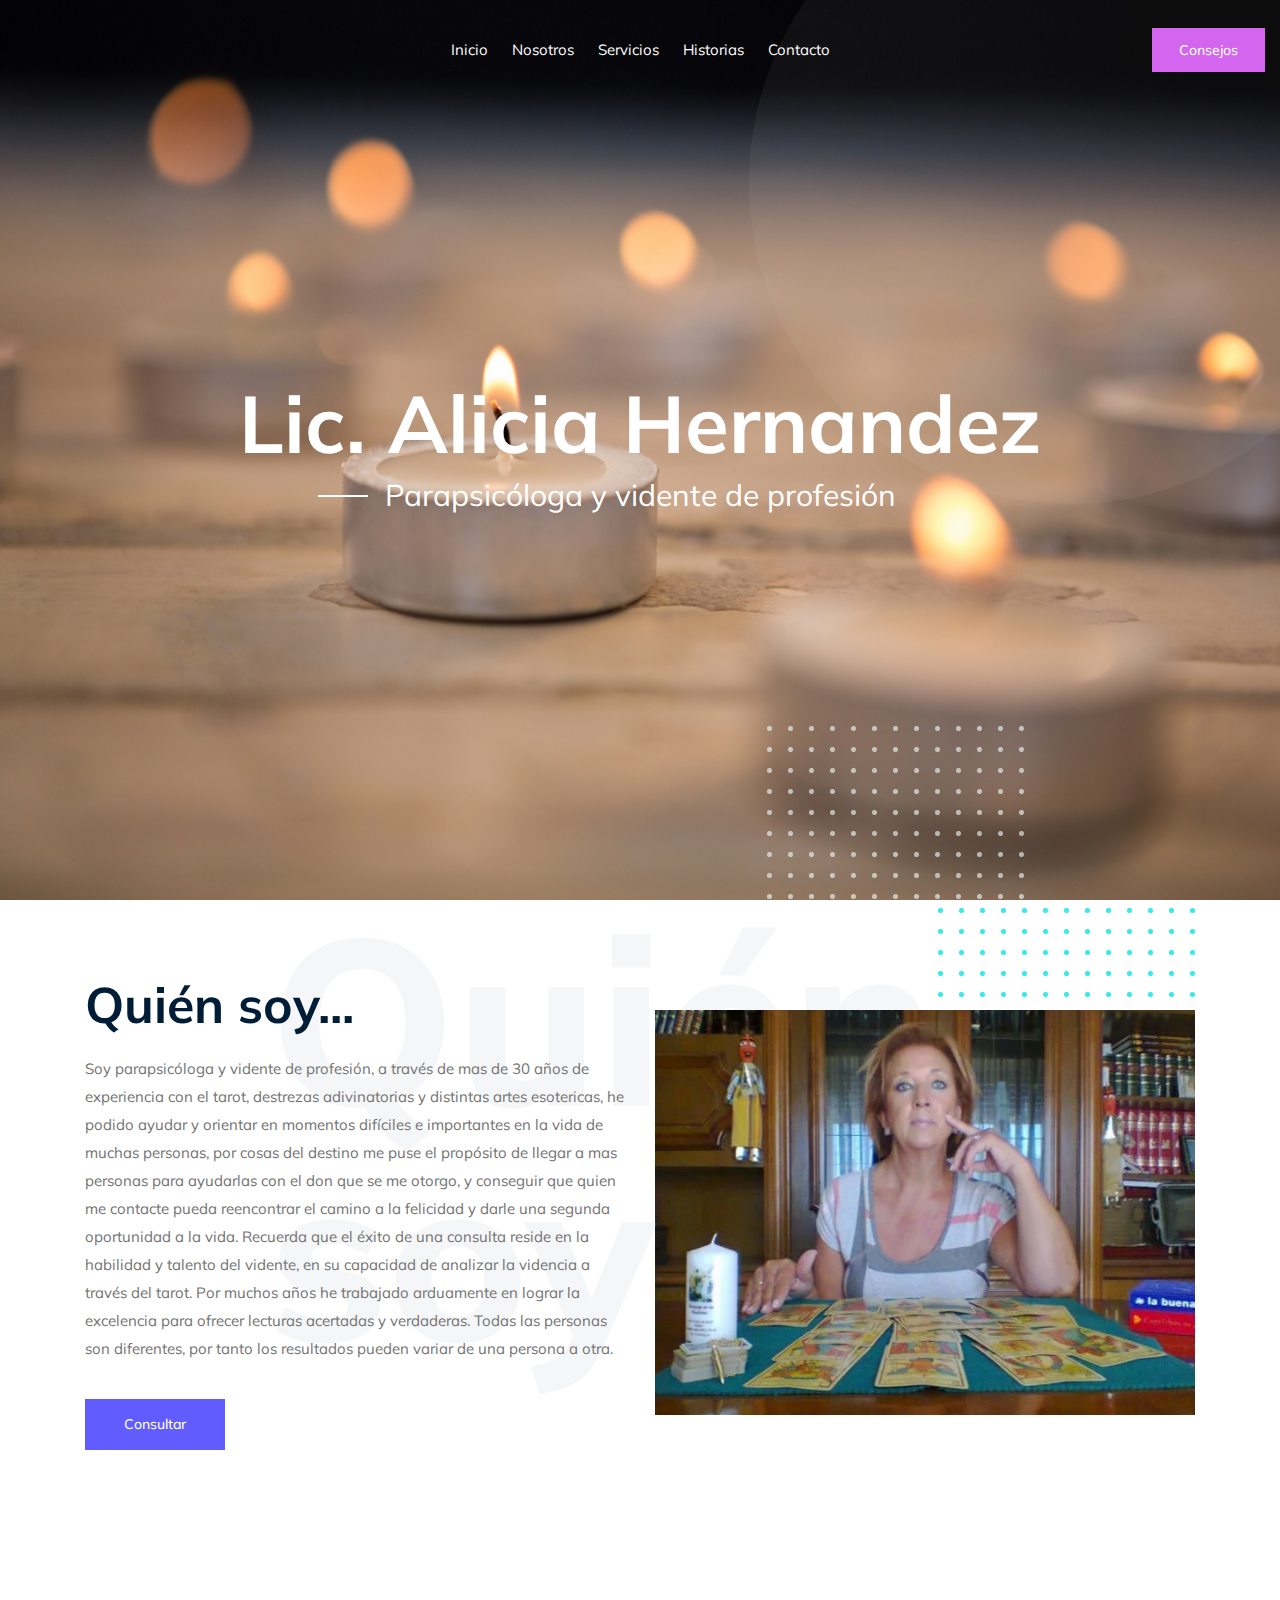
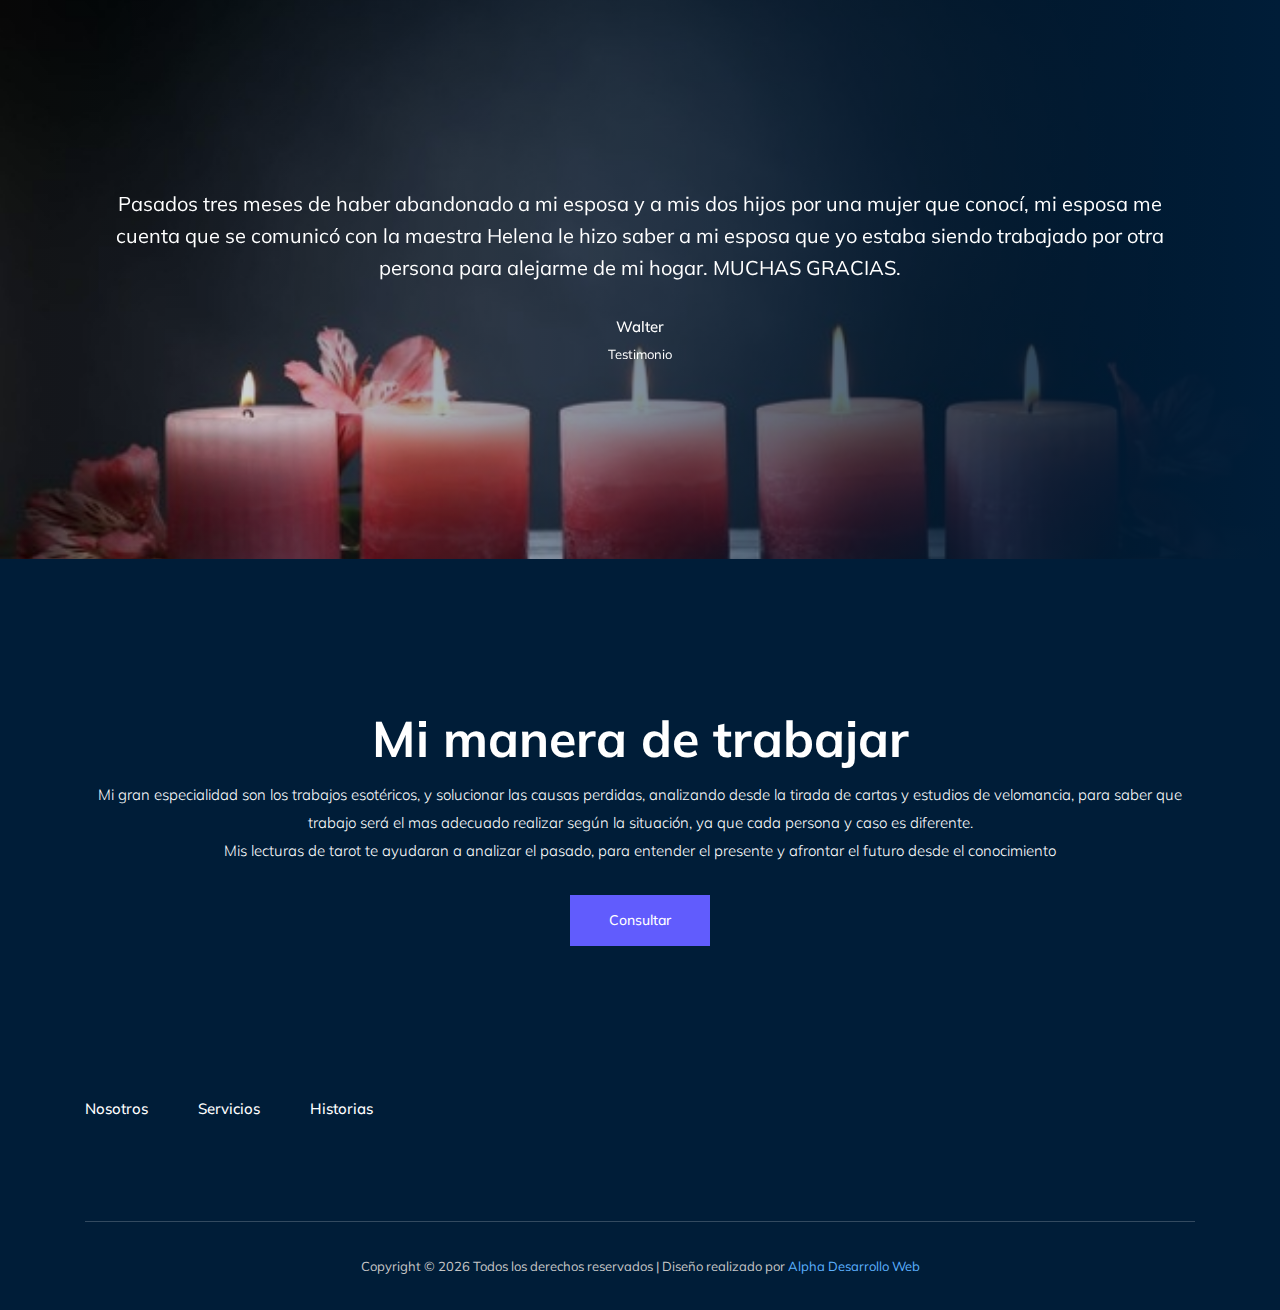
==== about.html @ 4497376e "Tarot-Nuevo" ====
<!doctype html>
<html class="no-js" lang="es">

<head>
    <meta charset="utf-8">
    <meta http-equiv="x-ua-compatible" content="ie=edge">
    <title>Orientación</title>
    <meta name="description" content="Orientación sobre el amor">
    <meta name="viewport" content="width=device-width, initial-scale=1">

    <!-- <link rel="manifest" href="site.webmanifest"> -->
    <!-- Place favicon.ico in the root directory -->

    <!-- CSS here -->
    <link rel="stylesheet" href="css/bootstrap.min.css">
    <link rel="stylesheet" href="css/owl.carousel.min.css">
    <link rel="stylesheet" href="css/magnific-popup.css">
    <link rel="stylesheet" href="css/font-awesome.min.css">
    <link rel="stylesheet" href="css/themify-icons.css">
    <link rel="stylesheet" href="css/nice-select.css">
    <link rel="stylesheet" href="css/flaticon.css">
    <link rel="stylesheet" href="css/gijgo.css">
    <link rel="stylesheet" href="css/animate.min.css">
    <link rel="stylesheet" href="css/slick.css">
    <link rel="stylesheet" href="css/slicknav.css">
    <link rel="stylesheet" href="css/style.css">
    <!-- <link rel="stylesheet" href="css/responsive.css"> -->
</head>

<body>
    <!--[if lte IE 9]>
            <p class="browserupgrade">You are using an <strong>outdated</strong> browser. Please <a href="https://browsehappy.com/">upgrade your browser</a> to improve your experience and security.</p>
        <![endif]-->

    <!-- header-start -->
    <header>
        <div class="header-area ">
            <div id="sticky-header" class="main-header-area">
                <div class="container-fluid">
                    <div class="row align-items-center">
                        <div class="col-xl-3 col-lg-2">

                        </div>
                        <div class="col-xl-6 col-lg-7">
                            <div class="main-menu  d-none d-lg-block">
                                <nav>
                                    <ul id="navigation">
                                        <li><a class="active" href="index.html">Inicio</a></li>
                                        <li><a href="about.html">Nosotros</a></li>
                                        <li><a href="services.html">Servicios</a></li>

                                        <li><a href="portfolio.html">Historias</a></li>


                                        <li><a href="contact.html">Contacto</a></li>
                                    </ul>
                                </nav>
                            </div>
                        </div>
                        <div class="col-xl-3 col-lg-3 d-none d-lg-block">
                            <div class="Appointment">
                                <div class="book_btn d-none d-lg-block">
                                    <a href="#">Consejos</a>
                                </div>
                            </div>
                        </div>
                        <div class="col-12">
                            <div class="mobile_menu d-block d-lg-none"></div>
                        </div>
                    </div>

                </div>
            </div>
        </div>
    </header>
    <!-- header-end -->


    <!-- slider_area_start -->
    <div class="slider_area">
        <div class="single_slider  d-flex align-items-center slider_bg_1">
            <div class="shap_pattern d-none d-lg-block">
                <img src="img/about/grid.png" alt="">
            </div>

            <div class="container">
                <div class="row align-items-center">
                    <div class="col-xl-12">
                        <div class="slider_text text-center">
                            <h3>
                                Lic. Alicia Hernandez
                            </h3>
                            <span>Parapsicóloga y vidente de profesión</span>
                        </div>
                    </div>
                </div>
            </div>
        </div>
    </div>
    <!-- slider_area_end -->


    <!-- about_me  -->
    <div class="about_me">
        <div class="about_large_title d-none d-lg-block">
            Quién soy
        </div>
        <div class="container">
            <div class="row align-items-center">
                <div class="col-xl-6 col-md-6">
                    <div class="about_e_details">
                        <h3>Quién soy...</h3>
                        <p>Soy parapsicóloga y vidente de profesión, a través de mas de 30 años de experiencia con el tarot, destrezas adivinatorias y distintas artes esotericas, he podido ayudar y orientar en momentos difíciles e importantes en la vida
                            de muchas personas, por cosas del destino me puse el propósito de llegar a mas personas para ayudarlas con el don que se me otorgo, y conseguir que quien me contacte pueda reencontrar el camino a la felicidad y darle una segunda
                            oportunidad a la vida. Recuerda que el éxito de una consulta reside en la habilidad y talento del vidente, en su capacidad de analizar la videncia a través del tarot. Por muchos años he trabajado arduamente en lograr la excelencia
                            para ofrecer lecturas acertadas y verdaderas. Todas las personas son diferentes, por tanto los resultados pueden variar de una persona a otra.</p>
                        <div class="download_cv">
                            <a class="boxed-btn3" href="#">Consultar</a>
                        </div>
                    </div>
                </div>
                <div class="col-xl-6 col-md-6">
                    <div class="about_img">
                        <div class="color_pattern d-none d-lg-block">
                            <img src="img/about/color_grid.png" alt="color especial de imagen">
                        </div>
                        <div class="my_Pic">
                            <img src="img/about/tarot8.png" alt="foto de persona trabajando">
                        </div>
                    </div>
                </div>
            </div>
        </div>
    </div>

    <!--/ about_me  -->


    <!-- testimonial_area  -->
    <!-- testimonial_area  -->
    <div class="testimonial_area ">
        <div class="container">
            <div class="row">
                <div class="col-xl-12">
                    <div class="testmonial_active owl-carousel">
                        <div class="single_carousel">
                            <div class="single_testmonial text-center">
                                <div class="quote">
                                    <img src="img/testmonial/quote.svg" alt="">
                                </div>
                                <p>Pasados tres meses de haber abandonado a mi esposa y a mis dos hijos por una mujer que conocí, mi esposa me cuenta que se comunicó <br> con la maestra Helena le hizo saber a mi esposa que yo estaba <br> siendo trabajado
                                    por otra persona para alejarme de mi hogar. MUCHAS GRACIAS. </p>
                                <div class="testmonial_author">

                                    <h3>Walter</h3>
                                    <span>Testimonio</span>
                                </div>
                            </div>
                        </div>
                        <div class="single_carousel">
                            <div class="single_testmonial text-center">
                                <div class="quote">
                                    <img src="img/testmonial/quote.svg" alt="">
                                </div>
                                <p>Escribo este testimonio no solo por un dar un agradecimiento infinito si no también para que otras personas que al igual que yo <br> ufrían día y noche sin encontrar una luz una salida tengan la oportunidad de recibir una
                                    orientación sincera y <br> profesional con la cual encuentren paz y solución definitiva a sus problemas. Gracias Helena puedo decir que soy feliz de nuevo.
                                </p>
                                <div class="testmonial_author">

                                    <h3>Ludmila</h3>
                                    <span>Testimonio</span>
                                </div>
                            </div>
                        </div>
                        <div class="single_carousel">
                            <div class="single_testmonial text-center">
                                <div class="quote">
                                    <img src="img/testmonial/quote.svg" alt="">
                                </div>
                                <p>Les contare que me engañaron en varias oportunidades, Hasta que conocí a Helena por un anuncio que circulaba en Internet, la contacte, conversamos y me pidió que le contara mi problema para ver si podía ayudarme y <br>                                    me dijo que si había solución, pero al final con tanta duda quede con Helena para que hiciera el trabajo de amarre, en menos de lo que yo esperaba después de hacer el trabajo <br> de amarre mi pareja regresó. Ella regreso
                                    gracias al trabajo del la maestra Helena, recomiendo ciegamente sus trabajos. </p>
                                <div class="testmonial_author">

                                    <h3>Jhonatan</h3>
                                    <span>Testimonio</span>
                                </div>
                            </div>
                        </div>
                    </div>
                </div>
            </div>
        </div>
    </div>
    <!-- /testimonial_area  -->
    <div class="discuss_projects">
        <div class="container">
            <div class="row">
                <div class="col-xl-12">
                    <div class="project_text text-center">
                        <h3>Mi manera de trabajar</h3>
                        <p>Mi gran especialidad son los trabajos esotéricos, y solucionar las causas perdidas, analizando desde la tirada de cartas y estudios de velomancia, para saber que trabajo será el mas adecuado realizar según la situación, ya que
                            cada persona y caso es diferente. <br> Mis lecturas de tarot te ayudaran a analizar el pasado, para entender el presente y afrontar el futuro desde el conocimiento</p>
                        <a class="boxed-btn3" href="#">Consultar</a>
                    </div>
                </div>
            </div>
        </div>
    </div>

    <!-- footer start -->
    <footer class="footer">
        <div class="footer_top">
            <div class="container">
                <div class="row align-items-center">
                    <div class="col-xl-6 col-md-6">
                        <div class="menu_links">
                            <ul>
                                <li><a href="#">Nosotros</a></li>
                                <li><a href="#">Servicios</a></li>
                                <li><a href="#">Historias</a></li>
                            </ul>
                        </div>
                    </div>

                </div>
            </div>
        </div>
        <div class="copy-right_text">
            <div class="container">
                <div class="footer_border"></div>
                <div class="row">
                    <div class="col-xl-12">
                        <p class="copy_right text-center">
                            <!-- Link back to Colorlib can't be removed. Template is licensed under CC BY 3.0. -->
                            Copyright &copy;
                            <script>
                                document.write(new Date().getFullYear());
                            </script> Todos los derechos reservados | Diseño realizado por <a href="https://alphadesarrolloweb.com.ar" target="_blank">Alpha Desarrollo Web</a>
                            <!-- Link back to Colorlib can't be removed. Template is licensed under CC BY 3.0. -->
                        </p>
                    </div>
                </div>
            </div>
        </div>
    </footer>
    <!--/ footer end  -->

    <!-- JS here -->
    <script src="js/vendor/modernizr-3.5.0.min.js"></script>
    <script src="js/vendor/jquery-1.12.4.min.js"></script>
    <script src="js/popper.min.js"></script>
    <script src="js/bootstrap.min.js"></script>
    <script src="js/owl.carousel.min.js"></script>
    <script src="js/isotope.pkgd.min.js"></script>
    <script src="js/ajax-form.js"></script>
    <script src="js/waypoints.min.js"></script>
    <script src="js/jquery.counterup.min.js"></script>
    <script src="js/imagesloaded.pkgd.min.js"></script>
    <script src="js/scrollIt.js"></script>
    <script src="js/jquery.scrollUp.min.js"></script>
    <script src="js/wow.min.js"></script>
    <script src="js/nice-select.min.js"></script>
    <script src="js/jquery.slicknav.min.js"></script>
    <script src="js/jquery.magnific-popup.min.js"></script>
    <script src="js/plugins.js"></script>
    <script src="js/gijgo.min.js"></script>

    <!--contact js-->
    <script src="js/contact.js"></script>
    <script src="js/jquery.ajaxchimp.min.js"></script>
    <script src="js/jquery.form.js"></script>
    <script src="js/jquery.validate.min.js"></script>
    <script src="js/mail-script.js"></script>

    <script src="js/main.js"></script>
</body>

</html>
---- css/themify-icons.css ----
@font-face {
	font-family: 'themify';
	src:url('../fonts/themify.eot?-fvbane');
	src:url('../fonts/themify.eot?#iefix-fvbane') format('embedded-opentype'),
		url('../fonts/themify.woff?-fvbane') format('woff'),
		url('../fonts/themify.ttf?-fvbane') format('truetype'),
		url('../fonts/themify.svg?-fvbane#themify') format('svg');
	font-weight: normal;
	font-style: normal;
}

[class^="ti-"], [class*=" ti-"] {
	font-family: 'themify';
	/* speak: none; */
	font-style: normal;
	font-weight: normal;
	font-variant: normal;
	text-transform: none;
	line-height: 1;

	/* Better Font Rendering =========== */
	-webkit-font-smoothing: antialiased;
	-moz-osx-font-smoothing: grayscale;
}

.ti-wand:before {
	content: "\e600";
}
.ti-volume:before {
	content: "\e601";
}
.ti-user:before {
	content: "\e602";
}
.ti-unlock:before {
	content: "\e603";
}
.ti-unlink:before {
	content: "\e604";
}
.ti-trash:before {
	content: "\e605";
}
.ti-thought:before {
	content: "\e606";
}
.ti-target:before {
	content: "\e607";
}
.ti-tag:before {
	content: "\e608";
}
.ti-tablet:before {
	content: "\e609";
}
.ti-star:before {
	content: "\e60a";
}
.ti-spray:before {
	content: "\e60b";
}
.ti-signal:before {
	content: "\e60c";
}
.ti-shopping-cart:before {
	content: "\e60d";
}
.ti-shopping-cart-full:before {
	content: "\e60e";
}
.ti-settings:before {
	content: "\e60f";
}
.ti-search:before {
	content: "\e610";
}
.ti-zoom-in:before {
	content: "\e611";
}
.ti-zoom-out:before {
	content: "\e612";
}
.ti-cut:before {
	content: "\e613";
}
.ti-ruler:before {
	content: "\e614";
}
.ti-ruler-pencil:before {
	content: "\e615";
}
.ti-ruler-alt:before {
	content: "\e616";
}
.ti-bookmark:before {
	content: "\e617";
}
.ti-bookmark-alt:before {
	content: "\e618";
}
.ti-reload:before {
	content: "\e619";
}
.ti-plus:before {
	content: "\e61a";
}
.ti-pin:before {
	content: "\e61b";
}
.ti-pencil:before {
	content: "\e61c";
}
.ti-pencil-alt:before {
	content: "\e61d";
}
.ti-paint-roller:before {
	content: "\e61e";
}
.ti-paint-bucket:before {
	content: "\e61f";
}
.ti-na:before {
	content: "\e620";
}
.ti-mobile:before {
	content: "\e621";
}
.ti-minus:before {
	content: "\e622";
}
.ti-medall:before {
	content: "\e623";
}
.ti-medall-alt:before {
	content: "\e624";
}
.ti-marker:before {
	content: "\e625";
}
.ti-marker-alt:before {
	content: "\e626";
}
.ti-arrow-up:before {
	content: "\e627";
}
.ti-arrow-right:before {
	content: "\e628";
}
.ti-arrow-left:before {
	content: "\e629";
}
.ti-arrow-down:before {
	content: "\e62a";
}
.ti-lock:before {
	content: "\e62b";
}
.ti-location-arrow:before {
	content: "\e62c";
}
.ti-link:before {
	content: "\e62d";
}
.ti-layout:before {
	content: "\e62e";
}
.ti-layers:before {
	content: "\e62f";
}
.ti-layers-alt:before {
	content: "\e630";
}
.ti-key:before {
	content: "\e631";
}
.ti-import:before {
	content: "\e632";
}
.ti-image:before {
	content: "\e633";
}
.ti-heart:before {
	content: "\e634";
}
.ti-heart-broken:before {
	content: "\e635";
}
.ti-hand-stop:before {
	content: "\e636";
}
.ti-hand-open:before {
	content: "\e637";
}
.ti-hand-drag:before {
	content: "\e638";
}
.ti-folder:before {
	content: "\e639";
}
.ti-flag:before {
	content: "\e63a";
}
.ti-flag-alt:before {
	content: "\e63b";
}
.ti-flag-alt-2:before {
	content: "\e63c";
}
.ti-eye:before {
	content: "\e63d";
}
.ti-export:before {
	content: "\e63e";
}
.ti-exchange-vertical:before {
	content: "\e63f";
}
.ti-desktop:before {
	content: "\e640";
}
.ti-cup:before {
	content: "\e641";
}
.ti-crown:before {
	content: "\e642";
}
.ti-comments:before {
	content: "\e643";
}
.ti-comment:before {
	content: "\e644";
}
.ti-comment-alt:before {
	content: "\e645";
}
.ti-close:before {
	content: "\e646";
}
.ti-clip:before {
	content: "\e647";
}
.ti-angle-up:before {
	content: "\e648";
}
.ti-angle-right:before {
	content: "\e649";
}
.ti-angle-left:before {
	content: "\e64a";
}
.ti-angle-down:before {
	content: "\e64b";
}
.ti-check:before {
	content: "\e64c";
}
.ti-check-box:before {
	content: "\e64d";
}
.ti-camera:before {
	content: "\e64e";
}
.ti-announcement:before {
	content: "\e64f";
}
.ti-brush:before {
	content: "\e650";
}
.ti-briefcase:before {
	content: "\e651";
}
.ti-bolt:before {
	content: "\e652";
}
.ti-bolt-alt:before {
	content: "\e653";
}
.ti-blackboard:before {
	content: "\e654";
}
.ti-bag:before {
	content: "\e655";
}
.ti-move:before {
	content: "\e656";
}
.ti-arrows-vertical:before {
	content: "\e657";
}
.ti-arrows-horizontal:before {
	content: "\e658";
}
.ti-fullscreen:before {
	content: "\e659";
}
.ti-arrow-top-right:before {
	content: "\e65a";
}
.ti-arrow-top-left:before {
	content: "\e65b";
}
.ti-arrow-circle-up:before {
	content: "\e65c";
}
.ti-arrow-circle-right:before {
	content: "\e65d";
}
.ti-arrow-circle-left:before {
	content: "\e65e";
}
.ti-arrow-circle-down:before {
	content: "\e65f";
}
.ti-angle-double-up:before {
	content: "\e660";
}
.ti-angle-double-right:before {
	content: "\e661";
}
.ti-angle-double-left:before {
	content: "\e662";
}
.ti-angle-double-down:before {
	content: "\e663";
}
.ti-zip:before {
	content: "\e664";
}
.ti-world:before {
	content: "\e665";
}
.ti-wheelchair:before {
	content: "\e666";
}
.ti-view-list:before {
	content: "\e667";
}
.ti-view-list-alt:before {
	content: "\e668";
}
.ti-view-grid:before {
	content: "\e669";
}
.ti-uppercase:before {
	content: "\e66a";
}
.ti-upload:before {
	content: "\e66b";
}
.ti-underline:before {
	content: "\e66c";
}
.ti-truck:before {
	content: "\e66d";
}
.ti-timer:before {
	content: "\e66e";
}
.ti-ticket:before {
	content: "\e66f";
}
.ti-thumb-up:before {
	content: "\e670";
}
.ti-thumb-down:before {
	content: "\e671";
}
.ti-text:before {
	content: "\e672";
}
.ti-stats-up:before {
	content: "\e673";
}
.ti-stats-down:before {
	content: "\e674";
}
.ti-split-v:before {
	content: "\e675";
}
.ti-split-h:before {
	content: "\e676";
}
.ti-smallcap:before {
	content: "\e677";
}
.ti-shine:before {
	content: "\e678";
}
.ti-shift-right:before {
	content: "\e679";
}
.ti-shift-left:before {
	content: "\e67a";
}
.ti-shield:before {
	content: "\e67b";
}
.ti-notepad:before {
	content: "\e67c";
}
.ti-server:before {
	content: "\e67d";
}
.ti-quote-right:before {
	content: "\e67e";
}
.ti-quote-left:before {
	content: "\e67f";
}
.ti-pulse:before {
	content: "\e680";
}
.ti-printer:before {
	content: "\e681";
}
.ti-power-off:before {
	content: "\e682";
}
.ti-plug:before {
	content: "\e683";
}
.ti-pie-chart:before {
	content: "\e684";
}
.ti-paragraph:before {
	content: "\e685";
}
.ti-panel:before {
	content: "\e686";
}
.ti-package:before {
	content: "\e687";
}
.ti-music:before {
	content: "\e688";
}
.ti-music-alt:before {
	content: "\e689";
}
.ti-mouse:before {
	content: "\e68a";
}
.ti-mouse-alt:before {
	content: "\e68b";
}
.ti-money:before {
	content: "\e68c";
}
.ti-microphone:before {
	content: "\e68d";
}
.ti-menu:before {
	content: "\e68e";
}
.ti-menu-alt:before {
	content: "\e68f";
}
.ti-map:before {
	content: "\e690";
}
.ti-map-alt:before {
	content: "\e691";
}
.ti-loop:before {
	content: "\e692";
}
.ti-location-pin:before {
	content: "\e693";
}
.ti-list:before {
	content: "\e694";
}
.ti-light-bulb:before {
	content: "\e695";
}
.ti-Italic:before {
	content: "\e696";
}
.ti-info:before {
	content: "\e697";
}
.ti-infinite:before {
	content: "\e698";
}
.ti-id-badge:before {
	content: "\e699";
}
.ti-hummer:before {
	content: "\e69a";
}
.ti-home:before {
	content: "\e69b";
}
.ti-help:before {
	content: "\e69c";
}
.ti-headphone:before {
	content: "\e69d";
}
.ti-harddrives:before {
	content: "\e69e";
}
.ti-harddrive:before {
	content: "\e69f";
}
.ti-gift:before {
	content: "\e6a0";
}
.ti-game:before {
	content: "\e6a1";
}
.ti-filter:before {
	content: "\e6a2";
}
.ti-files:before {
	content: "\e6a3";
}
.ti-file:before {
	content: "\e6a4";
}
.ti-eraser:before {
	content: "\e6a5";
}
.ti-envelope:before {
	content: "\e6a6";
}
.ti-download:before {
	content: "\e6a7";
}
.ti-direction:before {
	content: "\e6a8";
}
.ti-direction-alt:before {
	content: "\e6a9";
}
.ti-dashboard:before {
	content: "\e6aa";
}
.ti-control-stop:before {
	content: "\e6ab";
}
.ti-control-shuffle:before {
	content: "\e6ac";
}
.ti-control-play:before {
	content: "\e6ad";
}
.ti-control-pause:before {
	content: "\e6ae";
}
.ti-control-forward:before {
	content: "\e6af";
}
.ti-control-backward:before {
	content: "\e6b0";
}
.ti-cloud:before {
	content: "\e6b1";
}
.ti-cloud-up:before {
	content: "\e6b2";
}
.ti-cloud-down:before {
	content: "\e6b3";
}
.ti-clipboard:before {
	content: "\e6b4";
}
.ti-car:before {
	content: "\e6b5";
}
.ti-calendar:before {
	content: "\e6b6";
}
.ti-book:before {
	content: "\e6b7";
}
.ti-bell:before {
	content: "\e6b8";
}
.ti-basketball:before {
	content: "\e6b9";
}
.ti-bar-chart:before {
	content: "\e6ba";
}
.ti-bar-chart-alt:before {
	content: "\e6bb";
}
.ti-back-right:before {
	content: "\e6bc";
}
.ti-back-left:before {
	content: "\e6bd";
}
.ti-arrows-corner:before {
	content: "\e6be";
}
.ti-archive:before {
	content: "\e6bf";
}
.ti-anchor:before {
	content: "\e6c0";
}
.ti-align-right:before {
	content: "\e6c1";
}
.ti-align-left:before {
	content: "\e6c2";
}
.ti-align-justify:before {
	content: "\e6c3";
}
.ti-align-center:before {
	content: "\e6c4";
}
.ti-alert:before {
	content: "\e6c5";
}
.ti-alarm-clock:before {
	content: "\e6c6";
}
.ti-agenda:before {
	content: "\e6c7";
}
.ti-write:before {
	content: "\e6c8";
}
.ti-window:before {
	content: "\e6c9";
}
.ti-widgetized:before {
	content: "\e6ca";
}
.ti-widget:before {
	content: "\e6cb";
}
.ti-widget-alt:before {
	content: "\e6cc";
}
.ti-wallet:before {
	content: "\e6cd";
}
.ti-video-clapper:before {
	content: "\e6ce";
}
.ti-video-camera:before {
	content: "\e6cf";
}
.ti-vector:before {
	content: "\e6d0";
}
.ti-themify-logo:before {
	content: "\e6d1";
}
.ti-themify-favicon:before {
	content: "\e6d2";
}
.ti-themify-favicon-alt:before {
	content: "\e6d3";
}
.ti-support:before {
	content: "\e6d4";
}
.ti-stamp:before {
	content: "\e6d5";
}
.ti-split-v-alt:before {
	content: "\e6d6";
}
.ti-slice:before {
	content: "\e6d7";
}
.ti-shortcode:before {
	content: "\e6d8";
}
.ti-shift-right-alt:before {
	content: "\e6d9";
}
.ti-shift-left-alt:before {
	content: "\e6da";
}
.ti-ruler-alt-2:before {
	content: "\e6db";
}
.ti-receipt:before {
	content: "\e6dc";
}
.ti-pin2:before {
	content: "\e6dd";
}
.ti-pin-alt:before {
	content: "\e6de";
}
.ti-pencil-alt2:before {
	content: "\e6df";
}
.ti-palette:before {
	content: "\e6e0";
}
.ti-more:before {
	content: "\e6e1";
}
.ti-more-alt:before {
	content: "\e6e2";
}
.ti-microphone-alt:before {
	content: "\e6e3";
}
.ti-magnet:before {
	content: "\e6e4";
}
.ti-line-double:before {
	content: "\e6e5";
}
.ti-line-dotted:before {
	content: "\e6e6";
}
.ti-line-dashed:before {
	content: "\e6e7";
}
.ti-layout-width-full:before {
	content: "\e6e8";
}
.ti-layout-width-default:before {
	content: "\e6e9";
}
.ti-layout-width-default-alt:before {
	content: "\e6ea";
}
.ti-layout-tab:before {
	content: "\e6eb";
}
.ti-layout-tab-window:before {
	content: "\e6ec";
}
.ti-layout-tab-v:before {
	content: "\e6ed";
}
.ti-layout-tab-min:before {
	content: "\e6ee";
}
.ti-layout-slider:before {
	content: "\e6ef";
}
.ti-layout-slider-alt:before {
	content: "\e6f0";
}
.ti-layout-sidebar-right:before {
	content: "\e6f1";
}
.ti-layout-sidebar-none:before {
	content: "\e6f2";
}
.ti-layout-sidebar-left:before {
	content: "\e6f3";
}
.ti-layout-placeholder:before {
	content: "\e6f4";
}
.ti-layout-menu:before {
	content: "\e6f5";
}
.ti-layout-menu-v:before {
	content: "\e6f6";
}
.ti-layout-menu-separated:before {
	content: "\e6f7";
}
.ti-layout-menu-full:before {
	content: "\e6f8";
}
.ti-layout-media-right-alt:before {
	content: "\e6f9";
}
.ti-layout-media-right:before {
	content: "\e6fa";
}
.ti-layout-media-overlay:before {
	content: "\e6fb";
}
.ti-layout-media-overlay-alt:before {
	content: "\e6fc";
}
.ti-layout-media-overlay-alt-2:before {
	content: "\e6fd";
}
.ti-layout-media-left-alt:before {
	content: "\e6fe";
}
.ti-layout-media-left:before {
	content: "\e6ff";
}
.ti-layout-media-center-alt:before {
	content: "\e700";
}
.ti-layout-media-center:before {
	content: "\e701";
}
.ti-layout-list-thumb:before {
	content: "\e702";
}
.ti-layout-list-thumb-alt:before {
	content: "\e703";
}
.ti-layout-list-post:before {
	content: "\e704";
}
.ti-layout-list-large-image:before {
	content: "\e705";
}
.ti-layout-line-solid:before {
	content: "\e706";
}
.ti-layout-grid4:before {
	content: "\e707";
}
.ti-layout-grid3:before {
	content: "\e708";
}
.ti-layout-grid2:before {
	content: "\e709";
}
.ti-layout-grid2-thumb:before {
	content: "\e70a";
}
.ti-layout-cta-right:before {
	content: "\e70b";
}
.ti-layout-cta-left:before {
	content: "\e70c";
}
.ti-layout-cta-center:before {
	content: "\e70d";
}
.ti-layout-cta-btn-right:before {
	content: "\e70e";
}
.ti-layout-cta-btn-left:before {
	content: "\e70f";
}
.ti-layout-column4:before {
	content: "\e710";
}
.ti-layout-column3:before {
	content: "\e711";
}
.ti-layout-column2:before {
	content: "\e712";
}
.ti-layout-accordion-separated:before {
	content: "\e713";
}
.ti-layout-accordion-merged:before {
	content: "\e714";
}
.ti-layout-accordion-list:before {
	content: "\e715";
}
.ti-ink-pen:before {
	content: "\e716";
}
.ti-info-alt:before {
	content: "\e717";
}
.ti-help-alt:before {
	content: "\e718";
}
.ti-headphone-alt:before {
	content: "\e719";
}
.ti-hand-point-up:before {
	content: "\e71a";
}
.ti-hand-point-right:before {
	content: "\e71b";
}
.ti-hand-point-left:before {
	content: "\e71c";
}
.ti-hand-point-down:before {
	content: "\e71d";
}
.ti-gallery:before {
	content: "\e71e";
}
.ti-face-smile:before {
	content: "\e71f";
}
.ti-face-sad:before {
	content: "\e720";
}
.ti-credit-card:before {
	content: "\e721";
}
.ti-control-skip-forward:before {
	content: "\e722";
}
.ti-control-skip-backward:before {
	content: "\e723";
}
.ti-control-record:before {
	content: "\e724";
}
.ti-control-eject:before {
	content: "\e725";
}
.ti-comments-smiley:before {
	content: "\e726";
}
.ti-brush-alt:before {
	content: "\e727";
}
.ti-youtube:before {
	content: "\e728";
}
.ti-vimeo:before {
	content: "\e729";
}
.ti-twitter:before {
	content: "\e72a";
}
.ti-time:before {
	content: "\e72b";
}
.ti-tumblr:before {
	content: "\e72c";
}
.ti-skype:before {
	content: "\e72d";
}
.ti-share:before {
	content: "\e72e";
}
.ti-share-alt:before {
	content: "\e72f";
}
.ti-rocket:before {
	content: "\e730";
}
.ti-pinterest:before {
	content: "\e731";
}
.ti-new-window:before {
	content: "\e732";
}
.ti-microsoft:before {
	content: "\e733";
}
.ti-list-ol:before {
	content: "\e734";
}
.ti-linkedin:before {
	content: "\e735";
}
.ti-layout-sidebar-2:before {
	content: "\e736";
}
.ti-layout-grid4-alt:before {
	content: "\e737";
}
.ti-layout-grid3-alt:before {
	content: "\e738";
}
.ti-layout-grid2-alt:before {
	content: "\e739";
}
.ti-layout-column4-alt:before {
	content: "\e73a";
}
.ti-layout-column3-alt:before {
	content: "\e73b";
}
.ti-layout-column2-alt:before {
	content: "\e73c";
}
.ti-instagram:before {
	content: "\e73d";
}
.ti-google:before {
	content: "\e73e";
}
.ti-github:before {
	content: "\e73f";
}
.ti-flickr:before {
	content: "\e740";
}
.ti-facebook:before {
	content: "\e741";
}
.ti-dropbox:before {
	content: "\e742";
}
.ti-dribbble:before {
	content: "\e743";
}
.ti-apple:before {
	content: "\e744";
}
.ti-android:before {
	content: "\e745";
}
.ti-save:before {
	content: "\e746";
}
.ti-save-alt:before {
	content: "\e747";
}
.ti-yahoo:before {
	content: "\e748";
}
.ti-wordpress:before {
	content: "\e749";
}
.ti-vimeo-alt:before {
	content: "\e74a";
}
.ti-twitter-alt:before {
	content: "\e74b";
}
.ti-tumblr-alt:before {
	content: "\e74c";
}
.ti-trello:before {
	content: "\e74d";
}
.ti-stack-overflow:before {
	content: "\e74e";
}
.ti-soundcloud:before {
	content: "\e74f";
}
.ti-sharethis:before {
	content: "\e750";
}
.ti-sharethis-alt:before {
	content: "\e751";
}
.ti-reddit:before {
	content: "\e752";
}
.ti-pinterest-alt:before {
	content: "\e753";
}
.ti-microsoft-alt:before {
	content: "\e754";
}
.ti-linux:before {
	content: "\e755";
}
.ti-jsfiddle:before {
	content: "\e756";
}
.ti-joomla:before {
	content: "\e757";
}
.ti-html5:before {
	content: "\e758";
}
.ti-flickr-alt:before {
	content: "\e759";
}
.ti-email:before {
	content: "\e75a";
}
.ti-drupal:before {
	content: "\e75b";
}
.ti-dropbox-alt:before {
	content: "\e75c";
}
.ti-css3:before {
	content: "\e75d";
}
.ti-rss:before {
	content: "\e75e";
}
.ti-rss-alt:before {
	content: "\e75f";
}
---- css/nice-select.css ----
.nice-select {
  -webkit-tap-highlight-color: transparent;
  background-color: #fff;
  border-radius: 5px;
  border: solid 1px #e8e8e8;
  box-sizing: border-box;
  clear: both;
  cursor: pointer;
  display: block;
  float: left;
  font-family: inherit;
  font-size: 14px;
  font-weight: normal;
  height: 42px;
  line-height: 40px;
  outline: none;
  padding-left: 18px;
  padding-right: 30px;
  position: relative;
  text-align: left !important;
  -webkit-transition: all 0.2s ease-in-out;
  transition: all 0.2s ease-in-out;
  -webkit-user-select: none;
     -moz-user-select: none;
      -ms-user-select: none;
          user-select: none;
  white-space: nowrap;
  width: auto; }
  .nice-select:hover {
    border-color: #dbdbdb; }
  .nice-select:active, .nice-select.open, .nice-select:focus {
    border-color: #999; }


  .nice-select.disabled {
    border-color: #ededed;
    color: #999;
    pointer-events: none; }
    .nice-select.disabled:after {
      border-color: #cccccc; }
  .nice-select.wide {
    width: 100%; }
    .nice-select.wide .list {
      left: 0 !important;
      right: 0 !important; }
  .nice-select.right {
    float: right; }
    .nice-select.right .list {
      left: auto;
      right: 0; }
  .nice-select.small {
    font-size: 12px;
    height: 36px;
    line-height: 34px; }
    .nice-select.small:after {
      height: 4px;
      width: 4px; }
    .nice-select.small .option {
      line-height: 34px;
      min-height: 34px; }
  .nice-select .list {
    background-color: #fff;
    border-radius: 5px;
    box-shadow: 0 0 0 1px rgba(68, 68, 68, 0.11);
    box-sizing: border-box;
    margin-top: 4px;
    opacity: 0;
    overflow: hidden;
    padding: 0;
    pointer-events: none;
    position: absolute;
    top: 100%;
    left: 0;
    -webkit-transform-origin: 50% 0;
        -ms-transform-origin: 50% 0;
            transform-origin: 50% 0;
    -webkit-transform: scale(0.75) translateY(-21px);
        -ms-transform: scale(0.75) translateY(-21px);
            transform: scale(0.75) translateY(-21px);
    -webkit-transition: all 0.2s cubic-bezier(0.5, 0, 0, 1.25), opacity 0.15s ease-out;
    transition: all 0.2s cubic-bezier(0.5, 0, 0, 1.25), opacity 0.15s ease-out;
    z-index: 9; }
    .nice-select .list:hover .option:not(:hover) {
      background-color: transparent !important; }
  .nice-select .option {
    cursor: pointer;
    font-weight: 400;
    line-height: 40px;
    list-style: none;
    min-height: 40px;
    outline: none;
    padding-left: 18px;
    padding-right: 29px;
    text-align: left;
    -webkit-transition: all 0.2s;
    transition: all 0.2s; }
    .nice-select .option:hover, .nice-select .option.focus, .nice-select .option.selected.focus {
      background-color: #f6f6f6; }
    .nice-select .option.selected {
      font-weight: bold; }
    .nice-select .option.disabled {
      background-color: transparent;
      color: #999;
      cursor: default; }

.no-csspointerevents .nice-select .list {
  display: none; }

.no-csspointerevents .nice-select.open .list {
  display: block; }





  /* ,,,,,,,,,,,,,,,, */


  .nice-select:after {
    content: "\e64b";
    display: block;
    height: 5px;
    margin-top: -5px;
    pointer-events: none;
    position: absolute;
    right: 30px;
    top: 8px;
    transition: all 0.15s ease-in-out;
    width: 5px;
    font-family: 'themify';
    color: #ddd; }

    .nice-select.open:after {
 }
    .nice-select.open .list {
      opacity: 1;
      pointer-events: auto;
      -webkit-transform: scale(1) translateY(0);
          -ms-transform: scale(1) translateY(0);
              transform: scale(1) translateY(0); }
---- css/flaticon.css ----
/*
  	Flaticon icon font: Flaticon
  	Creation date: 07/09/2019 08:07
  	*/

	  @font-face {
		font-family: "Flaticon";
		src: url("../fonts/Flaticon.eot");
		src: url("../fonts/Flaticon.eot");
		src: url("../fonts/Flaticon.eot?#iefix") format("embedded-opentype"),
			 url("../fonts/Flaticon.woff2") format("woff2"),
			 url("../fonts/Flaticon.woff") format("woff"),
			 url("../fonts/Flaticon.ttf") format("truetype"),
			 url("../fonts/Flaticon.svg#Flaticon") format("svg");
		font-weight: normal;
		font-style: normal;
	  }
	  
	  @media screen and (-webkit-min-device-pixel-ratio:0) {
		@font-face {
		  font-family: "Flaticon";
		  src: url("./Flaticon.svg#Flaticon") format("svg");
		}
	  }
	  
	  [class^="flaticon-"]:before, [class*=" flaticon-"]:before,
	  [class^="flaticon-"]:after, [class*=" flaticon-"]:after {   
		font-family: Flaticon;
			  font-size: 20px;
	  font-style: normal;
	  margin-left: 20px;
	  }
	  
	.flaticon-legal-paper:before {
		content: "\e001";
	}
	.flaticon-case:before {
		content: "\e002";
	}
	.flaticon-survey:before {
		content: "\e003";
	}
	.flaticon-bar-chart:before {
		content: "\e004";
	}
	.flaticon-controls:before {
		content: "\e005";
	}
	.flaticon-puzzle:before {
		content: "\e006";
	}
	.flaticon-right:before {
		content: "\e007";
	}
---- css/gijgo.css ----
.gj-button {
    background-color: #f5f5f5;
    border: 1px solid #ddd;
    color: #000;
    border-radius: 3px;
    padding: 6px 10px;
    cursor: pointer;
}

.gj-unselectable {
    -webkit-touch-callout: none;
    -webkit-user-select: none;
    -khtml-user-select: none;
    -moz-user-select: none;
    -ms-user-select: none;
    user-select: none;
}

.gj-row {
    display: -webkit-box;
    display: -ms-flexbox;
    display: flex;
    -ms-flex-wrap: wrap;
    flex-wrap: wrap;
}

.gj-margin-left-5 {
    margin-left: 5px;
}

.gj-margin-left-10 {
    margin-left: 10px;
}

.gj-width-full {
    width: 100%;
}

.gj-cursor-pointer {
    cursor: pointer;
}

.gj-text-align-center {
    text-align: center;
}

.gj-font-size-16 {
    font-size: 16px;
}

.gj-hidden {
    display: none;
}

/** Material Design */
.gj-button-md {
    background: 0 0;
    border: none;
    border-radius: 2px;
    color: rgba(0, 0, 0, 0.87);
    position: relative;
    height: 36px;
    margin: 0;
    min-width: 64px;
    padding: 0 16px;
    display: inline-block;
    font-family: "Roboto","Helvetica","Arial",sans-serif;
    font-size: 1rem;
    font-weight: 500;
    text-transform: uppercase;
    letter-spacing: 0;
    overflow: hidden;
    will-change: box-shadow;
    transition: box-shadow .2s cubic-bezier(.4,0,1,1),background-color .2s cubic-bezier(.4,0,.2,1),color .2s cubic-bezier(.4,0,.2,1);
    outline: none;
    cursor: pointer;
    text-decoration: none;
    text-align: center;
    line-height: 36px;
    vertical-align: middle;
    overflow: hidden;
    -webkit-user-select: none;
    -moz-user-select: none;
    -ms-user-select: none;
    user-select: none;
}

.gj-button-md:hover {
    background-color: rgba(158,158,158,.2);
}

.gj-button-md:disabled {
    color: rgba(0,0,0,.26);
    background: 0 0;
}

.gj-button-md .material-icons,
.gj-button-md .gj-icon {
    vertical-align: middle;
    /*font-size: 1.3rem;
    margin-right: 4px;*/
}

.gj-button-md.gj-button-md-icon {
    width: 24px;
    height: 31px;
    min-width: 24px;
    padding: 0px;
    display: table;
}

.gj-button-md.gj-button-md-icon .material-icons,
.gj-button-md.gj-button-md-icon .gj-icon {
    display: table-cell;
    margin-right: 0px;
    width: 24px;
    height: 24px;
}

.gj-button-md.active {
    background-color: rgba(158,158,158,.4);
}

.gj-button-md-group {
    position: relative;
    display: inline-block;
    vertical-align: middle;
}

.gj-textbox-md {
    border: none;
    border-bottom: 1px solid rgba(0,0,0,.42);
    display: block;
    font-family: "Helvetica","Arial",sans-serif;
    font-size: 16px;
    line-height: 16px;
    padding: 4px 0px;
    margin: 0;
    width: 100%;
    background: 0 0;
    text-align: left;
    color: rgba(0,0,0,.87);
}

.gj-textbox-md:focus,
.gj-textbox-md:active {
    border-bottom: 2px solid rgba(0,0,0,.42);
    outline: none;
}

.gj-textbox-md::placeholder {
    color: #8e8e8e;
}

.gj-textbox-md:-ms-input-placeholder {
    color: #8e8e8e;
}

.gj-textbox-md::-ms-input-placeholder {
    color: #8e8e8e;
}

.gj-md-spacer-24 {
    min-width: 24px;
    width: 24px;
    display: inline-block;
}

.gj-md-spacer-32 {
    min-width: 32px;
    width: 32px;
    display: inline-block;
}

.gj-modal {
    position: fixed;
    top: 0;
    right: 0;
    bottom: 0;
    left: 0;
    z-index: 1203;
    display: none;
    overflow: hidden;
    -webkit-overflow-scrolling: touch;
    outline: 0;
    background-color: rgba(0, 0, 0, 0.54118);
    transition: 200ms ease opacity;
    will-change: opacity;
}

/* List */
ul.gj-list li [data-role="wrapper"] {
    display: table;
    width: 100%;
}

ul.gj-list li [data-role="checkbox"] {
    display: table-cell;
    vertical-align:middle;
    text-align:center;
}

ul.gj-list li [data-role="image"] {
    display: table-cell;
    vertical-align:middle;
    text-align:center;
}

ul.gj-list li [data-role="display"] {
    display: table-cell;
    vertical-align:middle;
    cursor: pointer;
}

ul.gj-list li [data-role="display"]:empty:before {
  content: "\200b"; /* unicode zero width space character */
}

/* List - Bootstrap */
ul.gj-list-bootstrap {
    padding-left: 0px;
    margin-bottom: 0px;
}

ul.gj-list-bootstrap li {
    padding: 0px;
}

ul.gj-list-bootstrap li [data-role="wrapper"] {
    padding: 0px 10px;
}

ul.gj-list-bootstrap li [data-role="checkbox"] {
    width: 24px;
    padding: 3px;
}

ul.gj-list-bootstrap li [data-role="image"] {
    width: 24px;
    height: 24px;
}

ul.gj-list-bootstrap li [data-role="display"] {
    padding: 8px 0px 8px 4px;
}

.list-group-item.active ul li, .list-group-item.active:focus ul li, .list-group-item.active:hover ul li {
    text-shadow: none;
    color:initial;
}

/* List - Material Design */
ul.gj-list-md {
    padding: 0px;
    list-style: none;
    list-style-type: none;
    line-height: 24px;
    letter-spacing: 0;
    color: #616161; /* Gray 700 */
}

ul.gj-list-md li {
    display: list-item;
    list-style-type: none;
    padding: 0px;
    min-height: unset;
    box-sizing: border-box;
    align-items: center;
    cursor: default;
    overflow: hidden;

    font-family: "Roboto","Helvetica","Arial",sans-serif;
    font-size: 16px;
    font-weight: 400;
    letter-spacing: .04em;
    line-height: 1;
    
    -webkit-flex-direction: row;
    -ms-flex-direction: row;
    flex-direction: row;
    -webkit-flex-wrap: nowrap;
    -ms-flex-wrap: nowrap;
    flex-wrap: nowrap;
}

ul.gj-list-md li [data-role="checkbox"] {
    height: 24px;
    width: 24px;
}

ul.gj-list-md li [data-role="image"] {
    height: 24px;
    width: 24px;
}

ul.gj-list-md li [data-role="display"] {
    padding: 8px 0px 8px 5px;
    order: 0;
    flex-grow: 2;
    text-decoration: none;
    box-sizing: border-box;
    align-items: center;
    text-align: left;
    color: rgba(0,0,0,.87);
}

ul.gj-list-md li.disabled>[data-role="wrapper"]>[data-role="display"] {
    color: #9E9E9E; /* Gray 500 */
}

.gj-list-md-active {
    background: #e0e0e0;
    color: #3f51b5;
}


/* Picker */
.gj-picker {
    position: absolute;
    z-index: 1203;
    background-color: #fff;
}

.gj-picker .selected {
    color: #fff;
}

/* Material Design */
.gj-picker-md {
    font-family: "Roboto","Helvetica","Arial",sans-serif;
    font-size: 16px;
    font-weight: 400;
    letter-spacing: .04em;
    line-height: 1;
    color: rgba(0,0,0,.87);
    border: 1px solid #E0E0E0;
}

.gj-modal .gj-picker-md {
    border: 0px;
}

.gj-picker-md [role="header"] {
    color: rgba(255, 255, 255, 0.54);
    display: flex;
    background: #2196f3;
    align-items: baseline;
    user-select: none;
    justify-content: center;
}

.gj-picker-md [role="footer"] {
    float: right;
    padding: 10px;
}

.gj-picker-md [role="footer"] button.gj-button-md {
    color: #2196f3;
    font-weight: bold;
    font-size: 13px;
}

/* Bootstrap */
.gj-picker-bootstrap {
    border-radius: 4px;
    border: 1px solid #E0E0E0;
}

.gj-picker-bootstrap .selected {
    color: #888;
}

.gj-picker-bootstrap [role="header"] {
    background: #eee;
    color: #AAA;
}
@font-face {
    font-family: 'gijgo-material';
    src: url('../fonts/gijgo-material.eot?235541');
    src: url('../fonts/gijgo-material.eot?235541#iefix') format('embedded-opentype'), url('../fonts/gijgo-material.ttf?235541') format('truetype'), url('../fonts/gijgo-material.woff?235541') format('woff'), url('../fonts/gijgo-material.svg?235541#gijgo-material') format('svg');
    font-weight: normal;
    font-style: normal;
}

.gj-icon {
    /* use !important to prevent issues with browser extensions that change fonts */
    font-family: 'gijgo-material' !important;
    font-size: 24px;
    speak: none;
    font-style: normal;
    font-weight: normal;
    font-variant: normal;
    text-transform: none;
    line-height: 1;
    /* Enable Ligatures ================ */
    letter-spacing: 0;
    -webkit-font-feature-settings: "liga";
    -moz-font-feature-settings: "liga=1";
    -moz-font-feature-settings: "liga";
    -ms-font-feature-settings: "liga" 1;
    font-feature-settings: "liga";
    -webkit-font-variant-ligatures: discretionary-ligatures;
    font-variant-ligatures: discretionary-ligatures;
    /* Better Font Rendering =========== */
    -webkit-font-smoothing: antialiased;
    -moz-osx-font-smoothing: grayscale;
}

.gj-icon.undo:before {
    content: "\e900";
}

.gj-icon.vertical-align-top:before {
    content: "\e901";
}

.gj-icon.vertical-align-center:before {
    content: "\e902";
}

.gj-icon.vertical-align-bottom:before {
    content: "\e903";
}

.gj-icon.arrow-dropup:before {
    content: "\e904";
}

.gj-icon.clock:before {
    content: "\e905";
}

.gj-icon.refresh:before {
    content: "\e906";
}

.gj-icon.last-page:before {
    content: "\e907";
}

.gj-icon.first-page:before {
    content: "\e908";
}

.gj-icon.cancel:before {
    content: "\e909";
}

.gj-icon.clear:before {
    content: "\e90a";
}

.gj-icon.check-circle:before {
    content: "\e90b";
}

.gj-icon.delete:before {
    content: "\e90c";
}

.gj-icon.arrow-upward:before {
    content: "\e90d";
}

.gj-icon.arrow-forward:before {
    content: "\e90e";
}

.gj-icon.arrow-downward:before {
    content: "\e90f";
}

.gj-icon.arrow-back:before {
    content: "\e910";
}

.gj-icon.list-numbered:before {
    content: "\e911";
}

.gj-icon.list-bulleted:before {
    content: "\e912";
}

.gj-icon.indent-increase:before {
    content: "\e913";
}

.gj-icon.indent-decrease:before {
    content: "\e914";
}

.gj-icon.redo:before {
    content: "\e915";
}

.gj-icon.align-right:before {
    content: "\e916";
}

.gj-icon.align-left:before {
    content: "\e917";
}

.gj-icon.align-justify:before {
    content: "\e918";
}

.gj-icon.align-center:before {
    content: "\e919";
}

.gj-icon.strikethrough:before {
    content: "\e91a";
}

.gj-icon.italic:before {
    content: "\e91b";
}

.gj-icon.underlined:before {
    content: "\e91c";
}

.gj-icon.bold:before {
    content: "\e91d";
}

.gj-icon.arrow-dropdown:before {
    content: "\e91e";
}

.gj-icon.done:before {
    content: "\e91f";
}

.gj-icon.pencil:before {
    content: "\e920";
}

.gj-icon.minus:before {
    content: "\e921";
}

.gj-icon.plus:before {
    content: "\e922";
}

.gj-icon.chevron-up:before {
    content: "\e923";
}

.gj-icon.chevron-right:before {
    content: "\e924";
}

.gj-icon.chevron-down:before {
    content: "\e925";
}

.gj-icon.chevron-left:before {
    content: "\e926";
}

.gj-icon.event:before {
    content: "\e927";
}
.gj-draggable {
    cursor: move;
}
.gj-resizable-handle {
    position: absolute;
    font-size: 0.1px;
    display: block;
    -ms-touch-action: none;
    touch-action: none;
    z-index: 1203;
}

.gj-resizable-n {
    cursor: n-resize;
    height: 7px;
    width: 100%;
    top: -5px;
    left: 0;
}
.gj-resizable-e {
    cursor: e-resize;
    width: 7px;
    right: -5px;
    top: 0;
    height: 100%;
}
.gj-resizable-s {
    cursor: s-resize;
    height: 7px;
    width: 100%;
    bottom: -5px;
    left: 0;
}
.gj-resizable-w {
	cursor: w-resize;
	width: 7px;
	left: -5px;
	top: 0;
	height: 100%;
}
.gj-resizable-se {
	cursor: se-resize;
	width: 12px;
	height: 12px;
	right: 1px;
	bottom: 1px;
}
.gj-resizable-sw {
	cursor: sw-resize;
	width: 9px;
	height: 9px;
	left: -5px;
	bottom: -5px;
}
.gj-resizable-nw {
	cursor: nw-resize;
	width: 9px;
	height: 9px;
	left: -5px;
	top: -5px;
}
.gj-resizable-ne {
	cursor: ne-resize;
	width: 9px;
	height: 9px;
	right: -5px;
	top: -5px;
}

.gj-dialog-footer {
    position: absolute;
    bottom: 0px;
    width: 100%;
    margin-top: 0px;
}

.gj-dialog-scrollable [data-role="body"] {
    overflow-x: hidden;
    overflow-y: scroll;
}

/** Bootstrap 3 **/
.gj-dialog-bootstrap {
    overflow: hidden;
    z-index: 1202;
}

.gj-dialog-bootstrap [data-role="title"] {
    display: inline;
}
.gj-dialog-bootstrap [data-role="close"] {
    line-height: 1.42857143;
}

/** Bootstrap 4 **/
.gj-dialog-bootstrap4 {
    overflow: hidden;
    z-index: 1202;
}

.gj-dialog-bootstrap4 [data-role="title"] {
    display: inline;
}
.gj-dialog-bootstrap4 [data-role="close"] {
    line-height: 1.5;
}

/** Material Design **/
.gj-dialog-md {
    background-color: #FFF;
    overflow: hidden;
    border: none;
    box-shadow: 0 11px 15px -7px rgba(0,0,0,.2), 0 24px 38px 3px rgba(0,0,0,.14), 0 9px 46px 8px rgba(0,0,0,.12);
    box-sizing: border-box;
    position: relative;
    display: -webkit-box;
    display: -webkit-flex;
    display: -ms-flexbox;
    display: flex;
    -webkit-box-orient: vertical;
    -webkit-box-direction: normal;
    -webkit-flex-direction: column;
    -ms-flex-direction: column;
    flex-direction: column;
    -webkit-background-clip: padding-box;
    background-clip: padding-box;
    outline: 0;
    z-index: 1202;
}

.gj-dialog-md-header {
    padding: 24px 24px 0px 24px;
    font-family: "Roboto","Helvetica","Arial",sans-serif;
}

.gj-dialog-md-title {
    margin: 0;
    font-weight: 400;
    display: inline;
    line-height: 28px;
    font-size: 20px;
}

.gj-dialog-md-close {
    -webkit-appearance: none;
    padding: 0;
    cursor: pointer;
    background: 0 0;
    border: 0;
    float: right;
    line-height: 28px;
    font-size: 28px;
}

.gj-dialog-md-body {
    padding: 20px 24px 24px 24px;
    color: rgba(0,0,0,.54);
    font-family: "Helvetica","Arial",sans-serif;
    font-size: 14px;
    font-weight: 400;
    line-height: 20px;
}

.gj-dialog-md-footer {
    padding: 8px 8px 8px 24px;
    display: -webkit-flex;
    display: -ms-flexbox;
    display: flex;
    -webkit-flex-direction: row-reverse;
    -ms-flex-direction: row-reverse;
    flex-direction: row-reverse;
    -webkit-flex-wrap: wrap;
    -ms-flex-wrap: wrap;
    flex-wrap: wrap;

    box-sizing: border-box;
}

.gj-dialog-md-footer>*:first-child {
    margin-right: 0;
}

.gj-dialog-md-footer>* {
    margin-right: 8px;
    height: 36px;
}
DIV.gj-grid-wrapper {
    margin: auto;
    position: relative;
    clear:both;
    z-index: 1;
}

TABLE.gj-grid {
    margin: auto;    
    border-collapse: collapse;
    width: 100%;
    table-layout: fixed;
}

TABLE.gj-grid THEAD TH [data-role="selectAll"] {
    margin: auto;
}

TABLE.gj-grid THEAD TH [data-role="title"] {
    display: inline-block;
}

TABLE.gj-grid THEAD TH [data-role="sorticon"] {
    display: inline-block;
}

TABLE.gj-grid THEAD TH {
    overflow: hidden;
    text-overflow: ellipsis;
}

TABLE.gj-grid.autogrow-header-row THEAD TH {
    overflow: auto;
    text-overflow: initial;
    white-space: pre-wrap;
    -ms-word-break: break-word;
    word-break: break-word;
}

TABLE.gj-grid > tbody > tr > td {
    overflow: hidden;
    position: relative;
}

table.gj-grid tbody div[data-role="display"] {
    vertical-align: middle;
    text-indent: 0;
    white-space: pre-wrap;
    -ms-word-break: break-word;
    word-break: break-word;
}

table.gj-grid.fixed-body-rows tbody div[data-role="display"] {
    overflow: hidden;
    text-overflow: ellipsis;
    white-space: nowrap;
    -ms-word-break: initial;
    word-break: initial;
}

table.gj-grid tfoot DIV[data-role="display"] {
    vertical-align: middle;
    text-indent: 0;
    display: flex;
}

TABLE.gj-grid .fa {
    padding: 2px;
}

TABLE.gj-grid > tbody > tr > td > div {
    padding: 2px;
    overflow: hidden;
}

DIV.gj-grid-wrapper DIV.gj-grid-loading-cover
{
    background: #BBBBBB;
    opacity: 0.5;
    position: absolute;
    vertical-align: middle;
}

DIV.gj-grid-wrapper DIV.gj-grid-loading-text
{
    position: absolute;
    font-weight: bold;
}

/* Bootstrap Theme */
table.gj-grid-bootstrap thead th {
    background-color: #f5f5f5;
    vertical-align:middle;
}

table.gj-grid-bootstrap thead th [data-role="sorticon"] {
    margin-left: 5px;
}

table.gj-grid-bootstrap thead th [data-role="sorticon"] i.gj-icon,
table.gj-grid-bootstrap thead th [data-role="sorticon"] i.material-icons {
    position: absolute;
    font-size: 20px;
    top: 15px;
}

table.gj-grid-bootstrap tbody tr td div[data-role="display"] {
    padding: 0px;
}

.gj-grid-bootstrap-4 .gj-checkbox-bootstrap {
    display: inline-block;
    padding-top: 2px;
}

.gj-grid-bootstrap-4 tbody tr.active {
    background-color: rgba(0,0,0,.075);
}

/* Material Design Theme */
.gj-grid-md {
    position: relative;
    border: 1px solid #e0e0e0;
    border-collapse: collapse;
    white-space: nowrap;
    font-size: 13px;
    font-family: "Roboto","Helvetica","Arial",sans-serif;
    background-color: #fff;
}

.gj-grid-md td:first-of-type, .gj-grid-md th:first-of-type {
    padding-left: 24px;
}

.gj-grid-md th {
    position: relative;
    vertical-align: bottom;
    font-weight: 700;
    line-height: 31px;
    letter-spacing: 0;
    height: 56px;
    font-size: 12px;
    color: rgba(0,0,0,.54);
    padding-bottom: 8px;
    box-sizing: border-box;
    padding: 12px 18px;
    text-align: right;
}

.gj-grid-md td {
    position: relative;
    height: 48px;
    border-top: 1px solid #e0e0e0;
    border-bottom: 1px solid #e0e0e0;
    padding: 12px 18px;
    box-sizing: border-box;
    text-align: left;
    color: rgba(0,0,0,.87);
}

.gj-grid-md tbody tr {
    position: relative;
    height: 48px;
    transition-duration: .28s;
    transition-timing-function: cubic-bezier(.4,0,.2,1);
    transition-property: background-color;
}

.gj-grid-md tbody tr:hover {
    background-color: #EEEEEE; /* Gray 200 */
}

.gj-grid-md tbody tr.gj-grid-md-select {
    background-color: #F5F5F5; /* Grey 100 */
}


table.gj-grid-md thead th [data-role="sorticon"] {
    margin-left: 5px;
}

table.gj-grid-md thead th [data-role="sorticon"] i.gj-icon,
table.gj-grid-md thead th [data-role="sorticon"] i.material-icons {
    position: absolute;
    font-size: 16px;
    top: 19px;
}

table.gj-grid-md thead th.gj-grid-select-all {
    padding-bottom: 3px;
}
/* Hide all prioritized columns by default */
@media only all {
	th.display-1120,
	td.display-1120,
	th.display-960,
	td.display-960,
	th.display-800,
	td.display-800,
	th.display-640,
	td.display-640,
	th.display-480,
	td.display-480,
	th.display-320,
	td.display-320 {
		display: none;
	}
}

/* Show at 320px (20em x 16px) */
@media screen and (min-width: 20em) {
	TABLE.gj-grid-bootstrap th.display-320,
	TABLE.gj-grid-bootstrap td.display-320 {
		display: table-cell;
	}
}
/* Show at 480px (30em x 16px) */
@media screen and (min-width: 30em) {
	TABLE.gj-grid-bootstrap th.display-480,
	TABLE.gj-grid-bootstrap td.display-480 {
		display: table-cell;
	}
}
/* Show at 640px (40em x 16px) */
@media screen and (min-width: 40em) {
	TABLE.gj-grid-bootstrap th.display-640,
	TABLE.gj-grid-bootstrap td.display-640 {
		display: table-cell;
	}
}
/* Show at 800px (50em x 16px) */
@media screen and (min-width: 50em) {
	TABLE.gj-grid-bootstrap th.display-800,
	TABLE.gj-grid-bootstrap td.display-800 {
		display: table-cell;
	}
}
/* Show at 960px (60em x 16px) */
@media screen and (min-width: 60em) {
	TABLE.gj-grid-bootstrap th.display-960,
	TABLE.gj-grid-bootstrap td.display-960 {
		display: table-cell;
	}
}
/* Show at 1,120px (70em x 16px) */
@media screen and (min-width: 70em) {
	TABLE.gj-grid-bootstrap th.display-1120,
	TABLE.gj-grid-bootstrap td.display-1120 {
		display: table-cell;
	}
}

/* Material Design Theme */
.gj-grid-md tfoot tr th {
    padding-right: 14px;
}

.gj-grid-md tfoot tr[data-role="pager"] .gj-grid-mdl-pager-label {
    padding-left: 5px;
    padding-right: 5px;
}

.gj-grid-md tfoot tr[data-role="pager"] .gj-dropdown-md {
    margin-left: 12px;
}

.gj-grid-md tfoot tr[data-role="pager"] .gj-dropdown-md [role="presenter"] {
    font-size: 12px;
    font-weight: bold;
    color: rgba(0,0,0,.54);
}

.gj-grid-md tfoot tr[data-role="pager"] .gj-dropdown-md [role="presenter"] [role="display"] {
    text-align: right;
}

.gj-grid-md tfoot tr[data-role="pager"] .gj-grid-md-limit-select {
    margin-left: 10px;
    font-size: 12px;
    font-weight: bold;
    color: rgba(0,0,0,.54);
}

/* Bootstrap */
.gj-grid-bootstrap tfoot tr[data-role="pager"] th {
    line-height: 30px;
    background-color: #f5f5f5;
}

.gj-grid-bootstrap tfoot tr[data-role="pager"] th > div > div {
    margin-right: 5px;
}

.gj-grid-bootstrap tfoot tr[data-role="pager"] th > div > button {
    margin-right: 5px;
}

.gj-grid-bootstrap-4 tfoot tr[data-role="pager"] th > div button {
    height: 34px;
}

.gj-grid-bootstrap-4 tfoot tr[data-role="pager"] th div .gj-dropdown-bootstrap-4 .gj-dropdown-expander-mi .gj-icon {
    top: 5px;
}

.gj-grid-bootstrap-3 tfoot tr[data-role="pager"] th > div > input {
    margin-right: 5px;
    width: 40px;
    text-align: right;
    display: inline-block;
    font-weight: bold;
}

.gj-grid-bootstrap-4 tfoot tr[data-role="pager"] th > div > div.input-group {
    width: 40px;
}

.gj-grid-bootstrap-4 tfoot tr[data-role="pager"] th > div > div.input-group input {
    text-align: right;
    font-weight: bold;
    height: 34px;
    padding-top: 2px;
    padding-bottom: 6px;
}

.gj-grid-bootstrap tfoot tr[data-role="pager"] th > div > select {
    display: inline-block;
    margin-right: 5px;
    width: 60px;
}

.gj-grid-bootstrap tfoot tr[data-role="pager"] th .gj-dropdown-bootstrap .gj-list-bootstrap [data-role="display"] {
    line-height: 14px;
}

.gj-grid-bootstrap tfoot tr[data-role="pager"] th .gj-dropdown-bootstrap [role="presenter"] [role="display"] {
    font-weight: bold;
}

.gj-grid-bootstrap tfoot tr[data-role="pager"] th .gj-dropdown-bootstrap-3 [role="presenter"] {
    padding: 2px 8px;
}

.gj-grid-bootstrap tfoot tr[data-role="pager"] th .gj-dropdown-bootstrap-4 [role="presenter"] {
    padding: 1px 8px;
}
.gj-grid thead tr th div.gj-grid-column-resizer-wrapper {
    position: relative;
    width: 100%;
    height: 0px; 
    top: 0px; 
    left: 0px; 
    padding: 0px;
}

span.gj-grid-column-resizer {
    position: absolute;
    right: 0px;
    width: 10px;
    top: -100px;
    height: 300px;
    z-index: 1203;
    cursor: e-resize;
}

.gj-grid-resize-cursor {
    cursor: e-resize;
}
.gj-grid-md tbody tr.gj-grid-top-border td {
  border-top: 2px solid #777;
}
.gj-grid-md tbody tr.gj-grid-bottom-border td {
  border-bottom: 2px solid #777;
}

.gj-grid-bootstrap tbody tr.gj-grid-top-border td {
  border-top: 2px solid #777;
}
.gj-grid-bootstrap tbody tr.gj-grid-bottom-border td {
  border-bottom: 2px solid #777;
}
.gj-grid-md thead tr th.gj-grid-left-border,
.gj-grid-md tbody tr td.gj-grid-left-border
{
    border-left: 3px solid #777;
}
.gj-grid-md thead tr th.gj-grid-right-border,
.gj-grid-md tbody tr td.gj-grid-right-border
{
    border-right: 3px solid #777;
}

.gj-grid-bootstrap thead tr th.gj-grid-left-border,
.gj-grid-bootstrap tbody tr td.gj-grid-left-border
{
    border-left: 5px solid #ddd;
}
.gj-grid-bootstrap thead tr th.gj-grid-right-border,
.gj-grid-bootstrap tbody tr td.gj-grid-right-border
{
    border-right: 5px solid #ddd;
}
.gj-dirty {
    position: absolute;
    top: 0px;
    left: 0px;
    border-style: solid;
    border-width: 3px;
    border-color: #f00 transparent transparent #f00;
    padding: 0;
    overflow: hidden;
    vertical-align: top;
}

/* Material Design */
.gj-grid-md tbody tr td.gj-grid-management-column {
    padding: 3px;
}

.gj-grid-md tbody tr td[data-mode="edit"] {
    padding: 0px 18px;
}

.gj-grid-md tbody .gj-dropdown-md [role="presenter"] [role="display"] {
    padding: 0px;
}

/* Bootstrap */
.gj-grid-bootstrap tbody tr td[data-mode="edit"] {
    padding: 0px;
}

.gj-grid-bootstrap tbody tr td[data-mode="edit"] [data-role="edit"] {
    padding: 0px;
}

/* Bootstrap 3 */
.gj-grid-bootstrap-3 tbody tr td.gj-grid-management-column {
    padding: 3px;
}

.gj-grid-bootstrap-3 tbody tr td[data-mode="edit"] {
    height: 38px;
}

.gj-grid-bootstrap-3 tbody tr td[data-mode="edit"] [data-role="edit"] input[type="text"] {
    height: 37px;
    padding: 8px;
}

.gj-grid-bootstrap-3 tbody tr td[data-mode="edit"] .gj-dropdown-bootstrap [role="presenter"] {
    border: 0px;
    border-radius: 0px;
    height: 37px;
    padding-left: 8px;
}

.gj-grid-bootstrap-3 tbody tr td[data-mode="edit"] .gj-datepicker-bootstrap {
    height: 37px;
}

.gj-grid-bootstrap-3 tbody tr td[data-mode="edit"] .gj-datepicker-bootstrap [role="input"] {
    height: 37px;
    border:0px;
    border-radius: 0px;
}

.gj-grid-bootstrap-3 tbody tr td[data-mode="edit"] .gj-datepicker-bootstrap [role="right-icon"] {
    border:0px;
    border-radius: 0px;
}

.gj-grid-bootstrap-3 tbody tr td[data-mode="edit"] .gj-checkbox-bootstrap {
    display: inline-block;
    padding-top: 10px;
    height: 32px;
}

/* Bootstrap 4 */
.gj-grid-bootstrap-4 tbody tr td.gj-grid-management-column {
    padding: 6px;
}

.gj-grid-bootstrap-4 tbody tr td[data-mode="edit"] [data-role="edit"] input[type="text"] {
    height: 48px;
    padding-left: 12px;
}

.gj-grid-bootstrap-4 tbody tr td[data-mode="edit"] .gj-dropdown-bootstrap [role="presenter"] {
    border: 0px;
    border-radius: 0px;
    height: 48px;
    padding-left: 12px;
    font-family: -apple-system,system-ui,BlinkMacSystemFont,"Segoe UI",Roboto,"Helvetica Neue",Arial,sans-serif;
}

.gj-grid-bootstrap-4 tbody tr td[data-mode="edit"] .gj-dropdown-bootstrap-4 [role="expander"].gj-dropdown-expander-mi .gj-icon,
.gj-grid-bootstrap-4 tbody tr td[data-mode="edit"] .gj-dropdown-bootstrap-4 [role="expander"].gj-dropdown-expander-mi .material-icons {
    top: 13px;
}

.gj-grid-bootstrap-4 tbody tr td[data-mode="edit"] .gj-datepicker-bootstrap {
    height: 48px;
}

.gj-grid-bootstrap-4 tbody tr td[data-mode="edit"] .gj-datepicker-bootstrap [role="input"] {
    height: 48px;
    border:0px;
    border-radius: 0px;
}

.gj-grid-bootstrap-4 tbody tr td[data-mode="edit"] .gj-datepicker-bootstrap [role="right-icon"] {
    background-color: #fff;
}

.gj-grid-bootstrap-4 tbody tr td[data-mode="edit"] .gj-datepicker-bootstrap [role="right-icon"] button {
    border: 0px;
    border-radius: 0px;
    width: 43px;
    position: relative;
}

.gj-grid-bootstrap-4 tbody tr td[data-mode="edit"] .gj-datepicker-bootstrap [role="right-icon"] .gj-icon,
.gj-grid-bootstrap-4 tbody tr td[data-mode="edit"] .gj-datepicker-bootstrap [role="right-icon"] .material-icons {
    top: 13px;
    left: 10px;
    font-size: 24px;
}

.gj-grid-bootstrap-4 tbody tr td[data-mode="edit"] .gj-checkbox-bootstrap {
    display: inline-block;
    padding-top: 15px;
    height: 42px;
}
.gj-grid-md thead tr[data-role="filter"] th {
    border-top: 1px solid #e0e0e0;
}

div.gj-grid-wrapper div.gj-grid-bootstrap-toolbar {
    background-color: #f5f5f5;
    padding: 8px;
    font-weight: bold;
    border: 1px solid #ddd;
}

div.gj-grid-wrapper div.gj-grid-bootstrap-4-toolbar {
    background-color: #f5f5f5;
    padding: 12px;
    font-weight: bold;
    border: 1px solid #ddd;
}

div.gj-grid-wrapper div.gj-grid-md-toolbar {
    font-weight: bold;
    font-size: 24px;
    font-family: "Helvetica","Arial",sans-serif;
    background-color: rgb(255, 255, 255);
    
    border-top: 1px solid #e0e0e0;
    border-left: 1px solid #e0e0e0;
    border-right: 1px solid #e0e0e0;
    border-bottom: 0px;
    border-collapse: collapse;

    padding: 0 18px 0px 18px;
    line-height: 56px;
}
table.gj-grid-scrollable tbody {
    overflow-y: auto;
    overflow-x: hidden;
    display: block;
}

/* Material Design */
table.gj-grid-md.gj-grid-scrollable {
    border-bottom: 0px;
}

table.gj-grid-md.gj-grid-scrollable tbody {
    border-right: 1px solid #e0e0e0;
    border-bottom: 1px solid #e0e0e0;
}

table.gj-grid-md.gj-grid-scrollable tfoot {
    border-bottom: 1px solid #e0e0e0;
}

/* Bootstrap 3 */
table.gj-grid-bootstrap.gj-grid-scrollable {
    border-bottom: 0px;
}

table.gj-grid-bootstrap.gj-grid-scrollable tbody {
    border-right: 1px solid #ddd;
    border-bottom: 1px solid #ddd;
}

table.gj-grid-bootstrap.gj-grid-scrollable tbody tr[data-role="row"]:first-child td {
    border-top: 0px;
}

table.gj-grid-bootstrap.gj-grid-scrollable tbody tr[data-role="row"] td:first-child {
    border-left: 0px;
}

table.gj-grid-bootstrap.gj-grid-scrollable tbody tr[data-role="row"] td:last-child {
    border-right: 0px;
}

table.gj-grid-bootstrap.gj-grid-scrollable tfoot {
    border-bottom: 1px solid #ddd;
}

ul.gj-list li [data-role="spacer"] {
    display: table-cell;
}

ul.gj-list li [data-role="expander"] {
    display: table-cell;
    vertical-align:middle;
    text-align:center;
    cursor: pointer;
}

[data-type="tree"] ul li [data-role="expander"].gj-tree-material-icons-expander {
    width: 24px;
}

[data-type="tree"] ul li [data-role="expander"].gj-tree-font-awesome-expander {
    width: 24px;
}

[data-type="tree"] ul li [data-role="expander"].gj-tree-glyphicons-expander {
    width: 24px;
}

[data-type="tree"] ul li [data-role="expander"].gj-tree-glyphicons-expander .glyphicon {
    top: 4px;
    height: 24px;
}

/* Bootstrap Theme */
.gj-tree-bootstrap-3 ul.gj-list-bootstrap li {
    border: 0px;
    border-radius: 0px;
    color: #333;
}

.gj-tree-bootstrap-3 ul.gj-list-bootstrap li.active {
    color: #fff;
}

.gj-tree-bootstrap-3 ul.gj-list-bootstrap li.disabled {
    color: #777;
    background-color: #eee;
}

.gj-tree-bootstrap-4 ul.gj-list-bootstrap li {
    border: 0px;
    border-radius: 0px;
    color: #212529;
}

.gj-tree-bootstrap-4 ul.gj-list-bootstrap li.active {
    color: #fff;
}

.gj-tree-bootstrap-4 ul.gj-list-bootstrap li.disabled {
    color: #868e96;
}

.gj-tree-bootstrap-4 ul.gj-list-bootstrap li ul.gj-list-bootstrap {
    width: 100%;
}

.gj-tree-bootstrap-border ul.gj-list-bootstrap li {
    border: 1px solid #ddd;
}

.gj-tree-bootstrap-border ul.gj-list-bootstrap li ul.gj-list-bootstrap li {
    border-left: 0px;
    border-right: 0px;
}

.gj-tree-bootstrap-border ul.gj-list-bootstrap li:first-child {
    border-top-left-radius: 4px;
    border-top-right-radius: 4px;
}

.gj-tree-bootstrap-border ul.gj-list-bootstrap li:last-child {
    border-bottom-left-radius: 4px;
    border-bottom-right-radius: 4px;
}

.gj-tree-bootstrap-border ul.gj-list-bootstrap li ul.gj-list-bootstrap li:first-child {
    border-top-left-radius: 0px;
    border-top-right-radius: 0px;
}

.gj-tree-bootstrap-border ul.gj-list-bootstrap li ul.gj-list-bootstrap li:last-child {
    border-bottom: 0px;
    border-bottom-left-radius: 0px;
    border-bottom-right-radius: 0px;
}

ul.gj-list-bootstrap li [data-role="expander"].gj-tree-material-icons-expander {
    padding-top: 8px;
    padding-bottom: 4px;
}

ul.gj-list-bootstrap li [data-role="expander"].gj-tree-material-icons-expander .gj-icon {
    width: 24px;
    height: 24px;
}

/* Material Design Theme */
ul.gj-list-md li.disabled > [data-role="wrapper"] > [data-role="expander"] {
    color: #9E9E9E; /* Gray 500 */
}

.gj-tree-md-border ul.gj-list-md li {
    border: 1px solid #616161; /* Gray 700 */
    margin-bottom: -1px;
}

.gj-tree-md-border ul.gj-list-md li ul.gj-list-md li {
    border-left: 0px;
    border-right: 0px;
}

.gj-tree-md-border ul.gj-list-md li ul.gj-list-md li:last-child {
    border-bottom: 0px;
}
.gj-tree-drop-above {    
    border-top: 1px solid #000;
}

.gj-tree-drop-below {
    border-bottom: 1px solid #000;
}

.gj-tree-bootstrap-3 ul.gj-list-bootstrap li [data-role="wrapper"].drop-above {
    border-top: 2px solid #000;
}

.gj-tree-bootstrap-3 ul.gj-list-bootstrap li [data-role="wrapper"].drop-below {
    border-bottom: 2px solid #000;
}

.gj-tree-bootstrap-4 ul.gj-list-bootstrap li [data-role="wrapper"].drop-above {
    border-top: 2px solid #000;
}

.gj-tree-bootstrap-4 ul.gj-list-bootstrap li [data-role="wrapper"].drop-below {
    border-bottom: 2px solid #000;
}

.gj-tree-drag-el {
    padding: 0px;
    margin: 0px;
    z-index: 1203;
}

.gj-tree-drag-el li {
    padding: 0px;
    margin: 0px;
}

.gj-tree-drag-el [data-role="wrapper"] {
    cursor: move;
    display: table;
}

.gj-tree-drag-el [data-role="indicator"] {
    width: 14px;
    padding: 0px 3px;
    display: table-cell;
    vertical-align: middle;
    text-align: center;
}

.gj-tree-bootstrap-drag-el li.list-group-item {
    border: 0px;
    background: unset;
}

.gj-tree-bootstrap-drag-el [data-role="indicator"] {
    width: 24px;
    height: 24px;
    padding: 0px;
}

.gj-tree-md-drag-el [data-role="indicator"] {
    width: 24px;
    height: 24px;
    padding: 0px;
}
/* Bootstrap */
.gj-checkbox-bootstrap {
    min-width: 0;
    font-size: 0;
    font-weight: normal;
    margin: 0px;
    text-align: center;
    width: 18px;
    height: 18px;
    position: relative;
    display: inline;
}

.gj-checkbox-bootstrap input[type="checkbox"] {
    display: none;
    margin-bottom: -12px;
}

.gj-checkbox-bootstrap span {
    background: #fff;
    display: block;
    content: " ";
    width: 18px;
    height: 18px;
    line-height: 11px;
    font-size: 11px;
    padding: 2px;
    color: #555555;
    border: 1px solid #CCCCCC;
    border-radius: 3px;
    transition: box-shadow 0.2s linear, border-color 0.2s linear;
    cursor: pointer;
    margin: auto;
}

.gj-checkbox-bootstrap input[type="checkbox"]:focus + span:before {
    outline: 0;
    box-shadow: 0 0 0 0 #66afe9, 0 0 6px rgba(102, 175, 233, .6);
    border-color: #66afe9;
}

.gj-checkbox-bootstrap input[type="checkbox"][disabled] + span {
    opacity: 0.6;
    cursor: not-allowed;
}

/* Bootstrap 4 */
.gj-checkbox-bootstrap.gj-checkbox-bootstrap-4 span {
    line-height: 16px;
    padding: 0px;
}

.gj-checkbox-bootstrap-4.gj-checkbox-material-icons input[type="checkbox"]:checked + span:after {
    font-size: 16px;
}

.gj-checkbox-bootstrap-4.gj-checkbox-material-icons input[type="checkbox"]:indeterminate + span:after {
    font-size: 16px;
}

/* Material Design */
.gj-checkbox-md {
    min-width: 0;
    font-size: 0;
    font-weight: normal;
    margin: 0px;
    text-align: center;
    width: 16px;
    height: 16px;
    position: relative;
}

.gj-checkbox-md input[type="checkbox"] {
    display: none;
    margin-bottom: -12px;
}

.gj-checkbox-md span {
    display: inline-block;
    box-sizing: border-box;
    width: 16px;
    height: 16px;
    margin: 0;
    cursor: pointer;
    overflow: hidden;
    border: 2px solid #616161; /* Gray 700 */
    border-radius: 2px;
    z-index: 2;
}

.gj-checkbox-md input[type="checkbox"]:checked + span {
    border: 2px solid #536DFE; /* Indigo A200 */
}

.gj-checkbox-md input[type="checkbox"]:checked + span:after {
    color: #FFF;
    background-color: #536DFE; /* Indigo A200 */
    position: absolute;
    left: 1px;
    top: -15px;
}

.gj-checkbox-md input[type="checkbox"]:indeterminate + span {
    border: 2px solid #616161; /* Gray 700 */
}

.gj-checkbox-md input[type="checkbox"]:indeterminate + span:after {    
    color: #616161;/*color: rgba(0, 0, 0, 1);*/
    position: absolute;
    left: 1px;
    top: -15px;
}

.gj-checkbox-md input[type="checkbox"][disabled] + span {
    border: 2px solid #9E9E9E;
}

.gj-checkbox-md input[type="checkbox"][disabled] + span:after {
    background-color: #9E9E9E;
}

.gj-checkbox-md input[type="checkbox"][disabled]:indeterminate + span:after {
    color: #FFFFFF;
}

/* Material Icons */
.gj-checkbox-material-icons input[type="checkbox"]:checked + span:after {
    content: "\e91f";
    font-size: 14px;
    font-weight: bold;
    white-space: pre;
}

.gj-checkbox-material-icons input[type="checkbox"]:indeterminate + span:after {
    content: "\e921";
    font-size: 14px;
    font-weight: bold;
    white-space: pre;
}

/* Glyphicons */
.gj-checkbox-glyphicons input[type="checkbox"]:checked + span:after {
    display: inline-block;
    font-family: 'Glyphicons Halflings';
    content: "\e013 ";
}

.gj-checkbox-glyphicons input[type="checkbox"]:indeterminate + span:after {
    display: inline-block;
    font-family: 'Glyphicons Halflings';
    content: "\2212 ";
    padding-right: 1px;
}

/* fontawesome */
.gj-checkbox-fontawesome .fa {
    font-size: 14px;
}
.gj-checkbox-bootstrap.gj-checkbox-fontawesome .fa {
    line-height: 18px;
}

.gj-checkbox-fontawesome input[type="checkbox"]:checked + span:before {
    content: "\f00c ";
}

.gj-checkbox-fontawesome input[type="checkbox"]:indeterminate + span:before {
    content: "\f068 ";
}
.gj-editor [role="body"] {
    overflow: auto;
    outline: 0px solid transparent;
    box-sizing: border-box;
}

/* Material Design */
.gj-editor-md {
    padding: 7px;
    font-family: "Roboto","Helvetica","Arial",sans-serif;
    font-size: 14px;
    font-weight: 500;
    letter-spacing: 0;
    border: 1px solid rgba(158,158,158,.2);
}

.gj-editor-md [role="toolbar"] {
    margin-bottom: 7px;
}

.gj-editor-md [role="toolbar"] .gj-button-md {
    min-width: 54px;
    margin-right: 5px;
}

.gj-editor-md [role="toolbar"] .gj-button-md .gj-icon {
    width: 24px;
    height: 24px;
}

.gj-editor-md [role="body"] {
    border: 1px solid rgba(158,158,158,.2);
}

.gj-editor-md p {
    margin: 0;
    padding: 0;
}

.gj-editor-md blockquote {
    font-size: 14px;
}

/* Bootstrap */
.gj-editor-bootstrap {
    padding: 7px;
    border: 1px solid #eceeef;
}

.gj-editor-bootstrap [role="toolbar"] {
    margin-bottom: 7px;
}

.gj-editor-bootstrap [role="toolbar"] .btn-group {
    margin-right: 10px;
}

.gj-editor-bootstrap [role="toolbar"] button {
    height: 36px;
}

.gj-editor-bootstrap [role="body"] {
    border: 1px solid #eceeef;
}

.gj-editor-bootstrap p {
    margin: 0;
    padding: 0;
}

.gj-editor-bootstrap blockquote {
    font-size: 14px;
}
.gj-dropdown {
    position: relative;
    border-collapse: separate;
}

.gj-dropdown [role="presenter"] {
    display: table;
    cursor: pointer;
    outline: none;
    position: relative;
}

.gj-dropdown [role="presenter"] [role="display"] {
    display: table-cell;
    text-align: left;
    width: 100%;
}

.gj-dropdown [role="presenter"] [role="expander"] {
    display: table-cell;
    vertical-align:middle;
    text-align:center;
    width: 24px;
    height: 24px;
}

/* Material Design */
.gj-dropdown-md [role="presenter"] {
    font-family: "Roboto","Helvetica","Arial",sans-serif;
    font-size: 16px;
    font-weight: 400;
    letter-spacing: .04em;
    line-height: 1;
    color: rgba(0,0,0,.87);
    padding: 0px;
    border: 0px;
    border-bottom: 1px solid rgba(0,0,0,.42);
    background: transparent;
}

.gj-dropdown-md [role="presenter"]:focus,
.gj-dropdown-md [role="presenter"]:active {
    border-bottom: 2px solid rgba(0,0,0,.42);
}

.gj-dropdown-md [role="presenter"] [role="display"] {
    padding: 4px 0px;
    line-height: 18px;
}

.gj-dropdown-md [role="presenter"] [role="display"] .placeholder {
    color: #8e8e8e;
}

.gj-dropdown-list-md {
    position: absolute;
    top: 0px;
    left: 0px;
    background-color: #f5f5f5;
    color: #000;
    margin: 0px;
    z-index: 1203;
}

.gj-dropdown-list-md li:hover, .gj-dropdown-list-md li.active {
    background-color: #eee;
}

/* Bootstrap */
.gj-dropdown-bootstrap [role="presenter"] [role="display"] {
    padding-right: 5px;
}

.gj-dropdown-bootstrap [role="presenter"] [role="expander"] {
    padding-left: 5px;
}

.gj-dropdown-bootstrap [role="presenter"] [role="expander"].gj-dropdown-expander-mi {
    width: 24px;
}

.gj-dropdown-bootstrap-3 [role="presenter"] [role="display"] {
    line-height: 20px;
}

.gj-dropdown-bootstrap-3 [role="presenter"] [role="display"] .placeholder {
    color: #9999b3;
}

.gj-dropdown-bootstrap-3 [role="presenter"] [role="expander"] {
    width: 20px;
    height: 20px;
}

.gj-dropdown-bootstrap-3 [role="presenter"] [role="expander"].gj-dropdown-expander-mi .gj-icon,
.gj-dropdown-bootstrap-3 [role="presenter"] [role="expander"].gj-dropdown-expander-mi .material-icons {
    top: 5px;
    right: 10px;
    position: absolute;
}

.gj-dropdown-bootstrap-4 [role="presenter"] {
    border: 1px solid #ced4da;
}

.gj-dropdown-bootstrap-4 [role="presenter"] [role="display"] {
    line-height: 24px;
}

.gj-dropdown-bootstrap-4 [role="presenter"] [role="expander"].gj-dropdown-expander-mi .gj-icon,
.gj-dropdown-bootstrap-4 [role="presenter"] [role="expander"].gj-dropdown-expander-mi .material-icons {
    top: 7px;
    right: 10px;
    position: absolute;
}

.gj-dropdown-list-bootstrap {
    position: absolute;
    top: 32px;
    left: 0px;
    margin: 0px;
    z-index: 1203;
}
.gj-datepicker [role="input"]::-ms-clear {
    display: none;
}

.gj-datepicker [role="right-icon"] {
    cursor: pointer;
}

.gj-picker div[role="navigator"] {
    display: -webkit-box;
    display: -ms-flexbox;
    display: flex;
    -ms-flex-wrap: wrap;
    flex-wrap: wrap;
}

.gj-picker div[role="navigator"] div {
    cursor: pointer;
    position: relative;
    flex-basis: 0;
    -webkit-box-flex: 1;
    -ms-flex-positive: 1;
    flex-grow: 1;
    max-width: 100%;
}

.gj-picker div[role="navigator"] div[role="period"] {
    width: 100%;
    text-align: center;
}

/* Material Design */
.gj-datepicker-md {
    font-family: "Roboto","Helvetica","Arial",sans-serif;
    font-size: 16px;
    font-weight: 400;
    letter-spacing: .04em;
    line-height: 1;
    color: rgba(0,0,0,.87);
    position: relative;
}

.gj-datepicker-md [role="right-icon"] {
    position: absolute;
    right: 0px;
    top: 0px;
    font-size: 24px;
}

.gj-datepicker-md.small .gj-textbox-md {
    font-size: 14px;
}

.gj-datepicker-md.small .gj-icon {
    font-size: 22px;
}

.gj-datepicker-md.large .gj-textbox-md {
    font-size: 18px;
}

.gj-datepicker-md.large .gj-icon {
    font-size: 28px;
}

.gj-picker-md.datepicker [role="header"] {
    padding: 20px 20px;
    display: block;
}

.gj-picker-md.datepicker [role="header"] [role="year"] {
    font-size: 17px;
    padding-bottom: 5px;
    cursor: pointer;
}

.gj-picker-md.datepicker [role="header"] [role="date"] {
    font-size: 36px;
    cursor: pointer;
}

.gj-picker-md div[role="navigator"] {
    height: 42px;
    line-height: 42px;
}

.gj-picker div[role="navigator"] div[role="period"] {
    font-weight: bold;
    font-size: 15px;
}

.gj-picker-md div[role="navigator"] div:first-child {
    max-width: 42px;
}

.gj-picker-md div[role="navigator"] div:last-child {
    max-width: 42px;
}

.gj-picker-md div[role="navigator"] div i.gj-icon,
.gj-picker-md div[role="navigator"] div i.material-icons {
    position: absolute;
    top: 8px;
}

.gj-picker-md div[role="navigator"] div:first-child i.gj-icon,
.gj-picker-md div[role="navigator"] div:first-child i.material-icons {
    left: 10px;
}

.gj-picker-md div[role="navigator"] div:last-child i.gj-icon,
.gj-picker-md div[role="navigator"] div:last-child i.material-icons {
    right: 11px;
}

.gj-picker-md table thead {
    color: #9E9E9E; /* Gray 500 */
}

.gj-picker-md table tr th div,
.gj-picker-md table tr td div {
    display: block;
    width: 40px;
    height: 40px;
    line-height: 40px;
    font-size: 13px;
    text-align: center;
    vertical-align: middle;
}

[type="year"].gj-picker-md table tr td div,
[type="decade"].gj-picker-md table tr td div,
[type="century"].gj-picker-md table tr td div {
    width: 73px;
    height: 73px;
    line-height: 73px;
    cursor: pointer;
}

.gj-picker-md table tr td.gj-cursor-pointer div:hover {
    background: #EEEEEE;
    border-radius: 50%;
    color: rgba(0,0,0,.87);
}

.gj-picker-md table tr td.other-month div,
.gj-picker-md table tr td.disabled div {
    color: #BDBDBD; /* Gray 400 */
}

.gj-picker-md table tr td.focused div {
    background: #E0E0E0; /* Gray 300 */
    border-radius: 50%;
}

.gj-picker-md table tr td.today div {
    color: #1976D2;
}

.gj-picker-md table tr td.selected.gj-cursor-pointer div {
    color: #FFFFFF;
    background: #1976D2; /* Blue 700 */
    border-radius: 50%;
}

.gj-picker-md table tr td.calendar-week div {
    font-weight: bold;
}

/* Bootstrap */
.gj-datepicker-bootstrap :focus,
.gj-datepicker-bootstrap :active {
    box-shadow: none;
}

.gj-picker-bootstrap {
    border: 1px solid rgba(0,0,0,0.15);
    border-radius: 4px;
    padding: 4px;
}

.gj-modal .gj-picker-bootstrap {
    padding: 0px;
}

.gj-picker-bootstrap.datepicker [role="header"] {
    padding: 10px 20px;
    display: block;
}

.gj-picker-bootstrap.datepicker [role="header"] [role="year"] {
    font-size: 15px;
    cursor: pointer;
}

.gj-picker-bootstrap [role="header"] [role="date"] {
    font-size: 24px;
    cursor: pointer;
}

.gj-modal .gj-picker-bootstrap.datepicker [role="body"] {
    padding: 15px;
}

.gj-picker-bootstrap div[role="navigator"] {
    height: 30px;
    line-height: 30px;
    text-align: center;
}

.gj-picker-bootstrap div[role="navigator"] div:first-child {
    max-width: 30px;
}

.gj-picker-bootstrap div[role="navigator"] div:last-child {
    max-width: 30px;
}

.gj-picker-bootstrap table tr td div,
.gj-picker-bootstrap table tr th div {
    display: block;
    width: 30px;
    height: 30px;
    line-height: 30px;
    text-align: center;
    vertical-align: middle;
}

[type="year"].gj-picker-bootstrap table tr td div,
[type="decade"].gj-picker-bootstrap table tr td div,
[type="century"].gj-picker-bootstrap table tr td div {
    width: 53px;
    height: 53px;
    line-height: 53px;
    cursor: pointer;
}

.gj-picker-bootstrap table tr th div i,
.gj-picker-bootstrap table tr th div span {
    line-height: 30px;
}

.gj-picker-bootstrap div[role="navigator"] .gj-icon,
.gj-picker-bootstrap div[role="navigator"] .material-icons {
    margin: 3px;
}

.gj-picker-bootstrap table tr td.focused div,
.gj-picker-bootstrap table tr td.gj-cursor-pointer div:hover {
    background: #EEEEEE;
    border-radius: 4px;
    color: #212529;
}

.gj-picker-bootstrap table tr td.today div {
    color: #204d74;
    font-weight: bold;
}

.gj-picker-bootstrap table tr td.selected.gj-cursor-pointer div {
    color: #fff;
    background-color: #204d74;
    border-color: #122b40;
    border-radius: 4px;
}

.gj-picker-bootstrap table tr td.other-month div,
.gj-picker-bootstrap table tr td.disabled div {
    color: #777;
}

/* Bootstrap 3 */
.gj-datepicker-bootstrap span[role="right-icon"].input-group-addon {
    border-top-left-radius: 0px;
    border-bottom-left-radius: 0px;
    border-top-right-radius: 4px;
    border-bottom-right-radius: 4px;
    border-left: 0px;
    position: relative;
    /*width: 38px;*/
}

.gj-datepicker-bootstrap span[role="right-icon"].input-group-addon .gj-icon,
.gj-datepicker-bootstrap span[role="right-icon"].input-group-addon .material-icons {
    position: absolute;
    top: 7px;
    left: 7px;
}

/* Bootstrap 4 */
.gj-datepicker-bootstrap [role="right-icon"] button {
    width: 38px;
    position: relative;
    border: 1px solid #ced4da;
}

.gj-datepicker-bootstrap [role="right-icon"] button:hover {
    color: #6c757d;
    background-color: transparent;
}

.gj-datepicker-bootstrap.input-group-sm [role="right-icon"] button {
    width: 30px;
}

.gj-datepicker-bootstrap.input-group-lg [role="right-icon"] button {
    width: 48px;
}

.gj-datepicker-bootstrap [role="right-icon"] button .gj-icon,
.gj-datepicker-bootstrap [role="right-icon"] button .material-icons {
    position: absolute;
    font-size: 21px;
    top: 9px;
    left: 9px;
}

.gj-datepicker-bootstrap.input-group-sm [role="right-icon"] button .gj-icon,
.gj-datepicker-bootstrap.input-group-sm [role="right-icon"] button .material-icons {
    top: 6px;
    left: 6px;
    font-size: 19px;
}

.gj-datepicker-bootstrap.input-group-lg [role="right-icon"] button .gj-icon,
.gj-datepicker-bootstrap.input-group-lg [role="right-icon"] button .material-icons {
    font-size: 27px;
    top: 10px;
    left: 10px;
}
.gj-timepicker [role="input"]::-ms-clear {
    display: none;
}

.gj-timepicker [role="right-icon"] {
    cursor: pointer;
}

.gj-picker.timepicker [role="header"] {
    font-size: 58px;
    padding: 20px 0;
    line-height: 58px;

    display: flex;
    align-items: baseline;
    user-select: none;
    justify-content: center;
}

.gj-picker.timepicker [role="header"] div {
    cursor: pointer;
    width: 66px;
    text-align: right;
}

.gj-picker [role="header"] [role="mode"] {
    position: relative;
    width: 0px;
}

.gj-picker [role="header"] [role="mode"] span {
    position: absolute;
    left: 7px;
    line-height: 18px;
    font-size: 18px;
}

.gj-picker [role="header"] [role="mode"] span[role="am"] {
    top: 7px;
}

.gj-picker [role="header"] [role="mode"] span[role="pm"] {
    bottom: 7px;
}

.gj-picker [role="body"] [role="dial"] {
    width: 256px;
    color: rgba(0, 0, 0, 0.87);
    height: 256px;
    position: relative;
    background: #eeeeee;
    border-radius: 50%;
    margin: 10px;
}

.gj-picker [role="body"] [role="hour"] {
    top: calc(50% - 16px);
    left: calc(50% - 16px);
    width: 32px;
    height: 32px;
    cursor: pointer;
    position: absolute;
    font-size: 14px;
    text-align: center;
    line-height: 32px;
    user-select: none;
    pointer-events: none;
}

.gj-picker [role="body"] [role="hour"].selected {
    color: rgba(255, 255, 255, 1);
}

.gj-picker [role="body"] [role="arrow"] {
    top: calc(50% - 1px);
    left: 50%;
    width: calc(50% - 20px);
    height: 2px;
    position: absolute;
    pointer-events: none;
    transform-origin: left center;
    transition: all 250ms cubic-bezier(0.4, 0, 0.2, 1);
    width: calc(50% - 52px);
}

.gj-picker .arrow-begin {
    top: -3px;
    left: -4px;
    width: 8px;
    height: 8px;
    position: absolute;
    border-radius: 50%;
}

.gj-picker .arrow-end {
    top: -15px;
    right: -16px;
    width: 0;
    height: 0;
    position: absolute;
    box-sizing: content-box;
    border-width: 16px;
    border-radius: 50%;
}

/* Material Design */
.gj-timepicker-md {
    font-family: "Roboto","Helvetica","Arial",sans-serif;
    font-size: 16px;
    font-weight: 400;
    letter-spacing: .04em;
    line-height: 1;
    color: rgba(0,0,0,.87);
    position: relative;
}

.gj-timepicker-md.small .gj-textbox-md {
    font-size: 14px;
}

.gj-timepicker-md.small .gj-icon {
    font-size: 22px;
}

.gj-timepicker-md.large .gj-textbox-md {
    font-size: 18px;
}

.gj-timepicker-md.large .gj-icon {
    font-size: 28px;
}

.gj-timepicker-md [role="right-icon"] {
    cursor: pointer;
    position: absolute;
    right: 0px;
    top: 0px;
    font-size: 24px;
}

.gj-picker-md .arrow-begin {
    background-color: #2196f3;
}
.gj-picker-md .arrow-end {
    border: 16px solid #2196f3;
}

.gj-picker-md [role="body"] [role="arrow"] {
    background-color: #2196f3;
}

/* Bootstrap */
.gj-timepicker-bootstrap :focus,
.gj-timepicker-bootstrap :active {
    box-shadow: none;
}

.gj-picker-bootstrap [role="body"] [role="arrow"] {
    background-color: #888;
}

.gj-picker-bootstrap .arrow-begin {
    background-color: #888;
}

.gj-picker-bootstrap .arrow-end {
    border: 16px solid #888;
}

/* Bootstrap 3 */
.gj-timepicker-bootstrap .input-group-addon {
    border-top-left-radius: 0px;
    border-bottom-left-radius: 0px;
    border-top-right-radius: 4px;
    border-bottom-right-radius: 4px;
    border-left: 0px;
    position: relative;
    width: 38px;
}

.gj-timepicker-bootstrap.input-group-sm .input-group-addon {
    width: 30px;
}

.gj-timepicker-bootstrap.input-group-lg .input-group-addon {
    width: 46px;
}

.gj-timepicker-bootstrap .input-group-addon .gj-icon,
.gj-timepicker-bootstrap .input-group-addon .material-icons {
    position: absolute;
    font-size: 21px;
    top: 6px;
    left: 8px;
}

.gj-timepicker-bootstrap.input-group-sm .input-group-addon .gj-icon,
.gj-timepicker-bootstrap.input-group-sm .input-group-addon .material-icons {
    font-size: 19px;
    top: 5px;
    left: 5px;
}

.gj-timepicker-bootstrap.input-group-lg .input-group-addon .gj-icon,
.gj-timepicker-bootstrap.input-group-lg .input-group-addon .material-icons {
    font-size: 27px;
    top: 10px;
    left: 10px;
}

/* Bootstrap 4 */
.gj-timepicker-bootstrap [role="right-icon"] button {
    width: 38px;
    position: relative;
}

.gj-timepicker-bootstrap.input-group-sm [role="right-icon"] button {
    width: 30px;
}

.gj-timepicker-bootstrap.input-group-lg [role="right-icon"] button {
    width: 48px;
}

.gj-timepicker-bootstrap [role="right-icon"] button .gj-icon,
.gj-timepicker-bootstrap [role="right-icon"] button .material-icons {
    position: absolute;
    font-size: 21px;
    top: 7px;
    left: 9px;
}

.gj-timepicker-bootstrap.input-group-sm [role="right-icon"] button .gj-icon,
.gj-timepicker-bootstrap.input-group-sm [role="right-icon"] button .material-icons {
    top: 4px;
    left: 6px;
    font-size: 19px;
}

.gj-timepicker-bootstrap.input-group-lg [role="right-icon"] button .gj-icon,
.gj-timepicker-bootstrap.input-group-lg [role="right-icon"] button .material-icons {
    font-size: 27px;
    top: 8px;
    left: 10px;
}
.gj-picker.datetimepicker [role="header"] [role="date"] {
    padding-bottom: 5px;
    text-align: center;
    cursor: pointer;
}

.gj-picker [role="switch"] {
    align-items: baseline;
    user-select: none;
    position: relative;
}

.gj-picker [role="switch"] [role="calendarMode"] {
    cursor: pointer;
    position: absolute;
    bottom: 2px;
    left: 0px;
}

.gj-picker [role="switch"] [role="time"] {
    width: 100%;
    text-align: center;
}

.gj-picker [role="switch"] [role="time"] div {
    display: inline;
    cursor: pointer;
}

.gj-picker [role="switch"] [role="calendarMode"] {
    cursor: pointer;
}

.gj-picker [role="switch"] [role="clockMode"] {
    position: absolute;
    right: 0px;
    bottom: 3px;
    cursor: pointer;
}

/* Material Design */
.gj-picker-md.datetimepicker [role="header"] {
    font-size: 36px;
    padding: 10px 20px;
    display: block;
}

.gj-picker-md [role="switch"] {
    color: rgba(255, 255, 255, 0.54);
    background: #2196f3;
    font-size: 32px;
}

/* Bootstrap */
.gj-picker-bootstrap.datetimepicker [role="header"] {
    font-size: 36px;
    padding: 10px 20px;
    display: block;
}

.gj-picker-bootstrap.datetimepicker [role="header"] [role="time"] {
    font-size: 22px;
}

.gj-slider {
    position: relative;
    padding: 8px 6px;
}

.gj-slider [role="track"] {
    width: 100%;
}

.gj-slider [role="progress"] {
    position: absolute;
    z-index: 1203;
}

.gj-slider [role="handle"] {
    position: absolute;
}

.gj-slider-md [role="track"] {
    display: -webkit-box;
    display: -ms-flexbox;
    display: flex;
    -webkit-box-orient: vertical;
    -webkit-box-direction: normal;
    -ms-flex-direction: column;
    flex-direction: column;
    -webkit-box-pack: center;
    -ms-flex-pack: center;
    justify-content: center;
    color: #fff;
    text-align: center;
    background-color: #e9ecef;
    height: 2px;
    background-color: rgba(0,0,0,.26);
}

.gj-slider-md [role="progress"] {
    display: -webkit-box;
    display: -ms-flexbox;
    display: flex;
    -webkit-box-orient: vertical;
    -webkit-box-direction: normal;
    -ms-flex-direction: column;
    flex-direction: column;
    -webkit-box-pack: center;
    -ms-flex-pack: center;
    justify-content: center;
    color: #fff;
    text-align: center;
    height: 2px;
    background-color: #536DFE; /* Indigo A200 */
    top: 8px;
    left: 6px;
}

.gj-slider-md [role="handle"] {
    top: 3px;
    left: 0px;
    width: 12px;
    height: 12px;
    background-color: #536DFE; /* Indigo A200 */
    filter: progid:DXImageTransform.Microsoft.gradient(startColorstr='#ff337ab7', endColorstr='#ff2e6da4', GradientType=0);
    filter: none;
    -webkit-box-shadow: inset 0 1px 0 rgba(255,255,255,.2), 0 1px 2px rgba(0,0,0,.05);
    box-shadow: inset 0 1px 0 rgba(255,255,255,.2), 0 1px 2px rgba(0,0,0,.05);
    border: 0px solid transparent;
    border-radius: 50%;
    cursor: pointer;
    z-index: 1204;
}

/* Bootstrap */
.gj-slider-bootstrap [role="track"] {
    border-radius: 4px;
    height: 10px;
}

.gj-slider-bootstrap [role="progress"] {
    height: 10px;
    border-radius: 4px;
    top: 8px;
    left: 6px;
    transition: none;
}

.gj-slider-bootstrap [role="handle"] {
    top: 2px;
    left: 0px;
    width: 20px;
    height: 20px;
    filter: progid:DXImageTransform.Microsoft.gradient(startColorstr='#ff337ab7', endColorstr='#ff2e6da4', GradientType=0);
    filter: none;
    -webkit-box-shadow: inset 0 1px 0 rgba(255,255,255,.2), 0 1px 2px rgba(0,0,0,.05);
    box-shadow: inset 0 1px 0 rgba(255,255,255,.2), 0 1px 2px rgba(0,0,0,.05);
    border: 0px solid transparent;
    border-radius: 50%;
    cursor: pointer;
    z-index: 1204;
}

.gj-slider-bootstrap-3 [role="handle"] {
    background-color: #337ab7;
    background-image: -webkit-linear-gradient(top, #337ab7 0%, #2e6da4 100%);
    background-image: -o-linear-gradient(top, #337ab7 0%, #2e6da4 100%);
    background-image: linear-gradient(to bottom, #337ab7 0%, #2e6da4 100%);
    background-repeat: repeat-x;
}

.gj-slider-bootstrap-4 [role="handle"] {
    background-color: #007bff;
    background-image: -webkit-linear-gradient(top, #007bff 0%, #2e6da4 100%);
    background-image: -o-linear-gradient(top, #007bff 0%, #2e6da4 100%);
    background-image: linear-gradient(to bottom, #007bff 0%, #2e6da4 100%);
    background-repeat: repeat-x;
}


.gj-colorpicker [role="right-icon"] {
    cursor: pointer;
}


/* Material Design */
.gj-colorpicker-md {
    font-family: "Roboto","Helvetica","Arial",sans-serif;
    font-size: 16px;
    font-weight: 400;
    letter-spacing: .04em;
    line-height: 1;
    color: rgba(0,0,0,.87);
    position: relative;
}

.gj-colorpicker-md [role="right-icon"] {
    position: absolute;
    right: 0px;
    top: 0px;
    font-size: 24px;
}

/* ...........
 */
 .gj-datepicker-md [role="right-icon"] {
    position: absolute;
    right: 0px;
    top: 0px;
    font-size: 16px;
    color: #919191;
    margin-right: 15px;
}
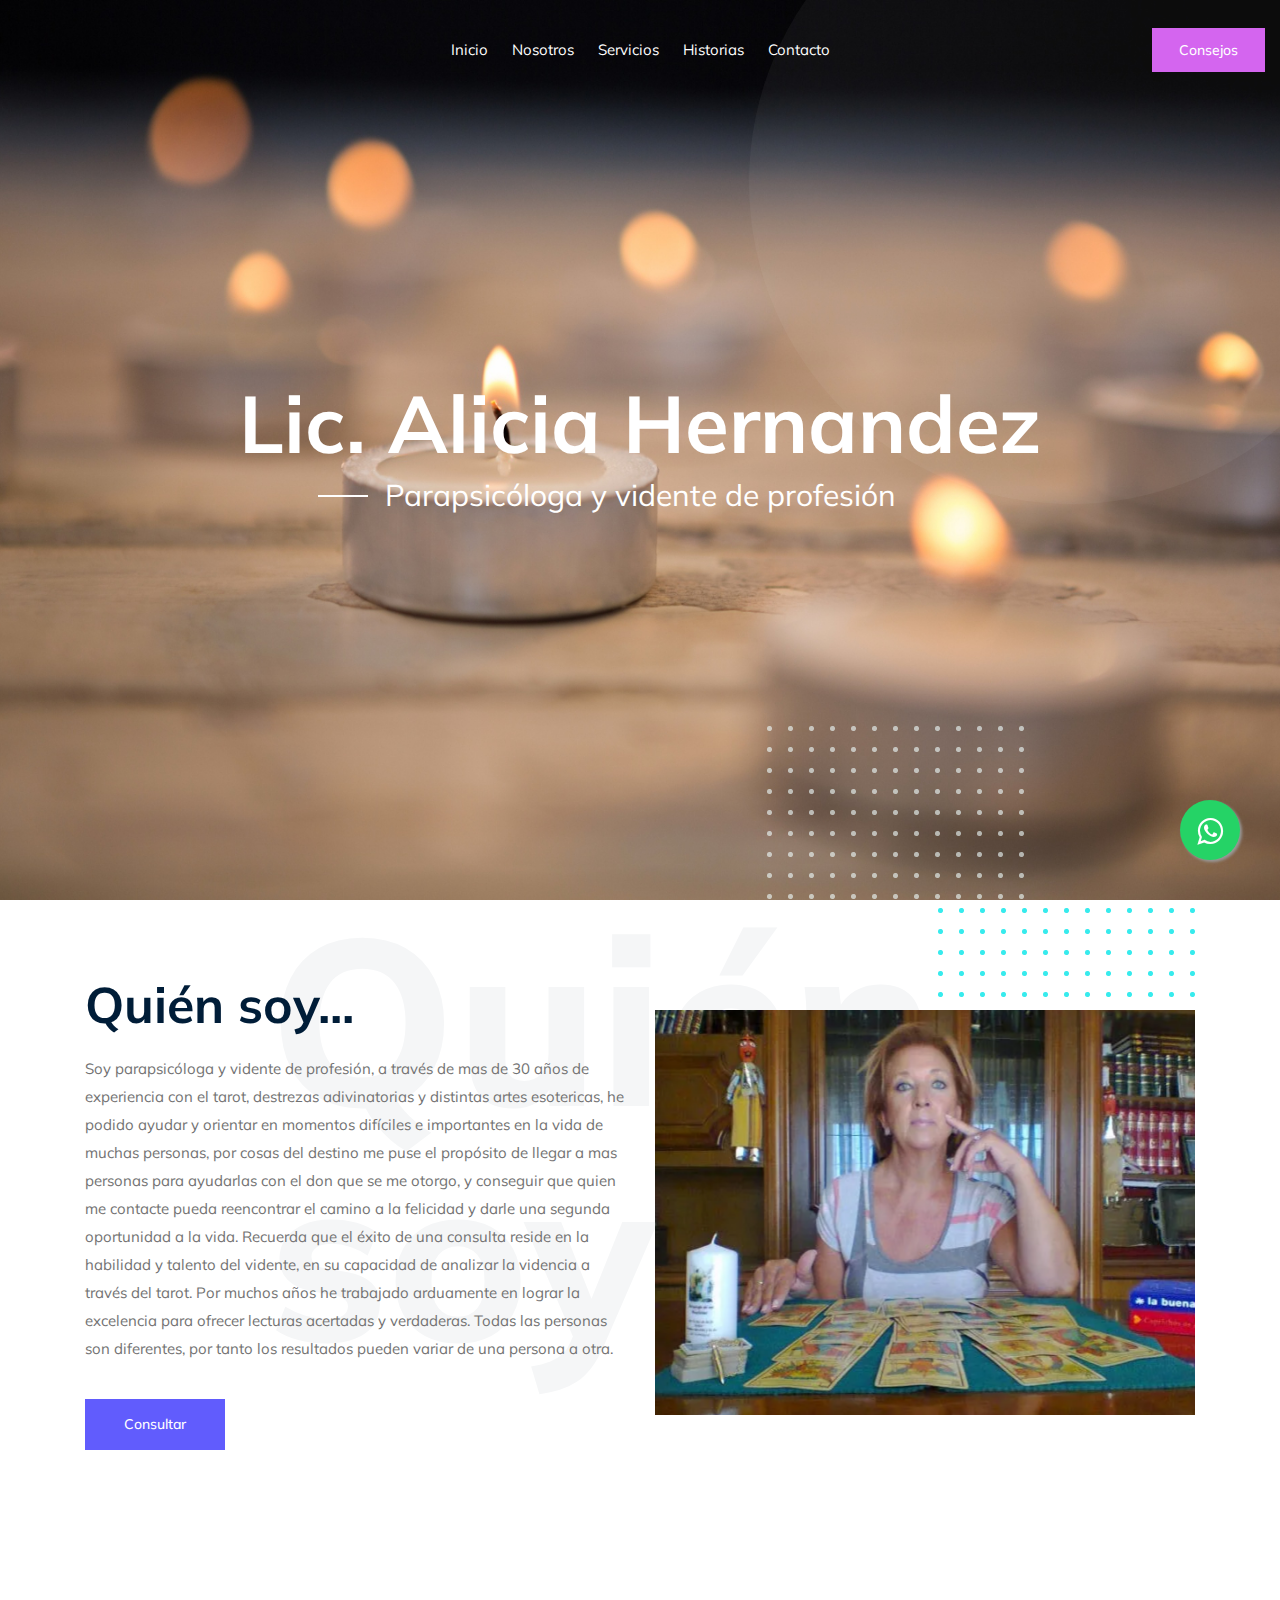
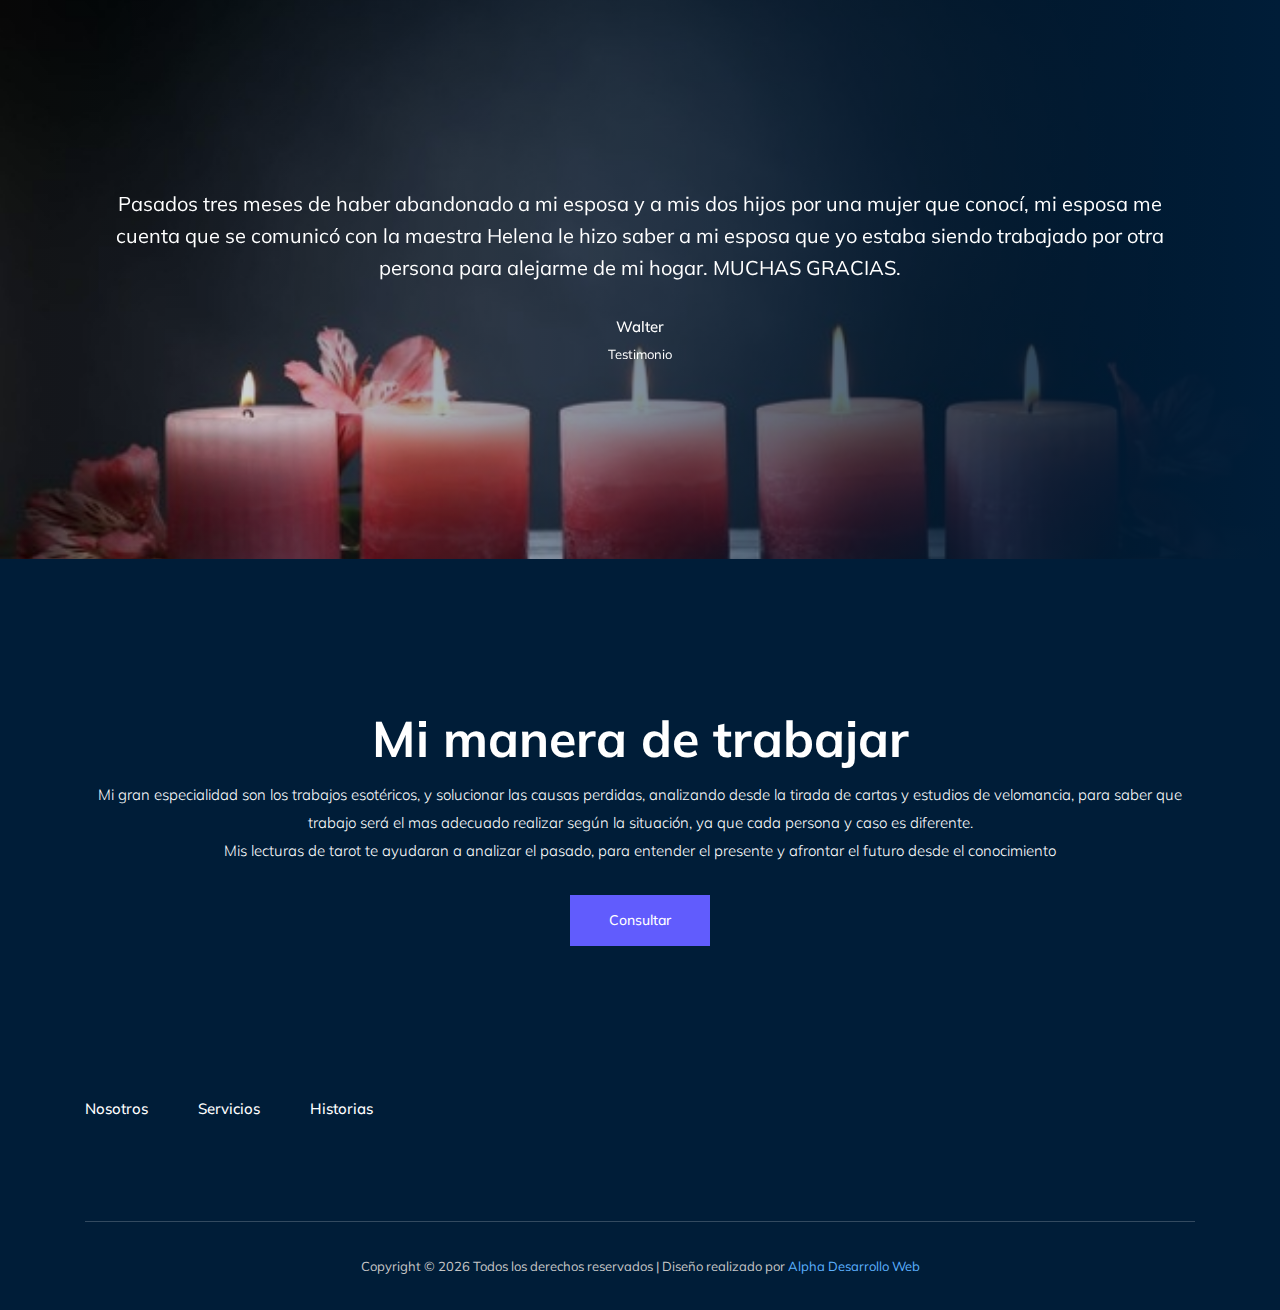
==== commit 8c20d7fa: "agregue whatsapp y formulario" ====
--- a/about.html
+++ b/about.html
@@ -31,7 +31,10 @@
     <!--[if lte IE 9]>
             <p class="browserupgrade">You are using an <strong>outdated</strong> browser. Please <a href="https://browsehappy.com/">upgrade your browser</a> to improve your experience and security.</p>
         <![endif]-->
-
+        <link rel="stylesheet" href="https://maxcdn.bootstrapcdn.com/font-awesome/4.5.0/css/font-awesome.min.css">
+        <a href="https://api.whatsapp.com/send?phone=51955081075&text=Hola%21%20Quisiera%20m%C3%A1s%20informaci%C3%B3n%20sobre%20Varela%202." class="float" target="_blank">
+        <i class="fa fa-whatsapp my-float"></i>
+        </a>
     <!-- header-start -->
     <header>
         <div class="header-area ">
--- a/css/style.css
+++ b/css/style.css
@@ -20,7 +20,31 @@
 @import url("https://fonts.googleapis.com/css?family=Muli:300,300i,400,400i,600,600i,700,700i,800,800i,900&display=swap");
 
 /* line 5, ../../Arafath/CL/CL October/218 PORTFOLIO/HTML/scss/theme-default.scss */
-
+/* whatsapp */
+
+.float{
+	position:fixed;
+	width:60px;
+	height:60px;
+	bottom:40px;
+	right:40px;
+	background-color:#25d366;
+	color:#FFF;
+	border-radius:50px;
+	text-align:center;
+  font-size:30px;
+	box-shadow: 2px 2px 3px #999;
+  z-index:100;
+}
+.float:hover {
+	text-decoration: none;
+	color: #25d366;
+  background-color:#fff;
+}
+
+.my-float{
+	margin-top:16px;
+}
 body {
     font-family: "Muli", sans-serif;
     font-weight: normal;
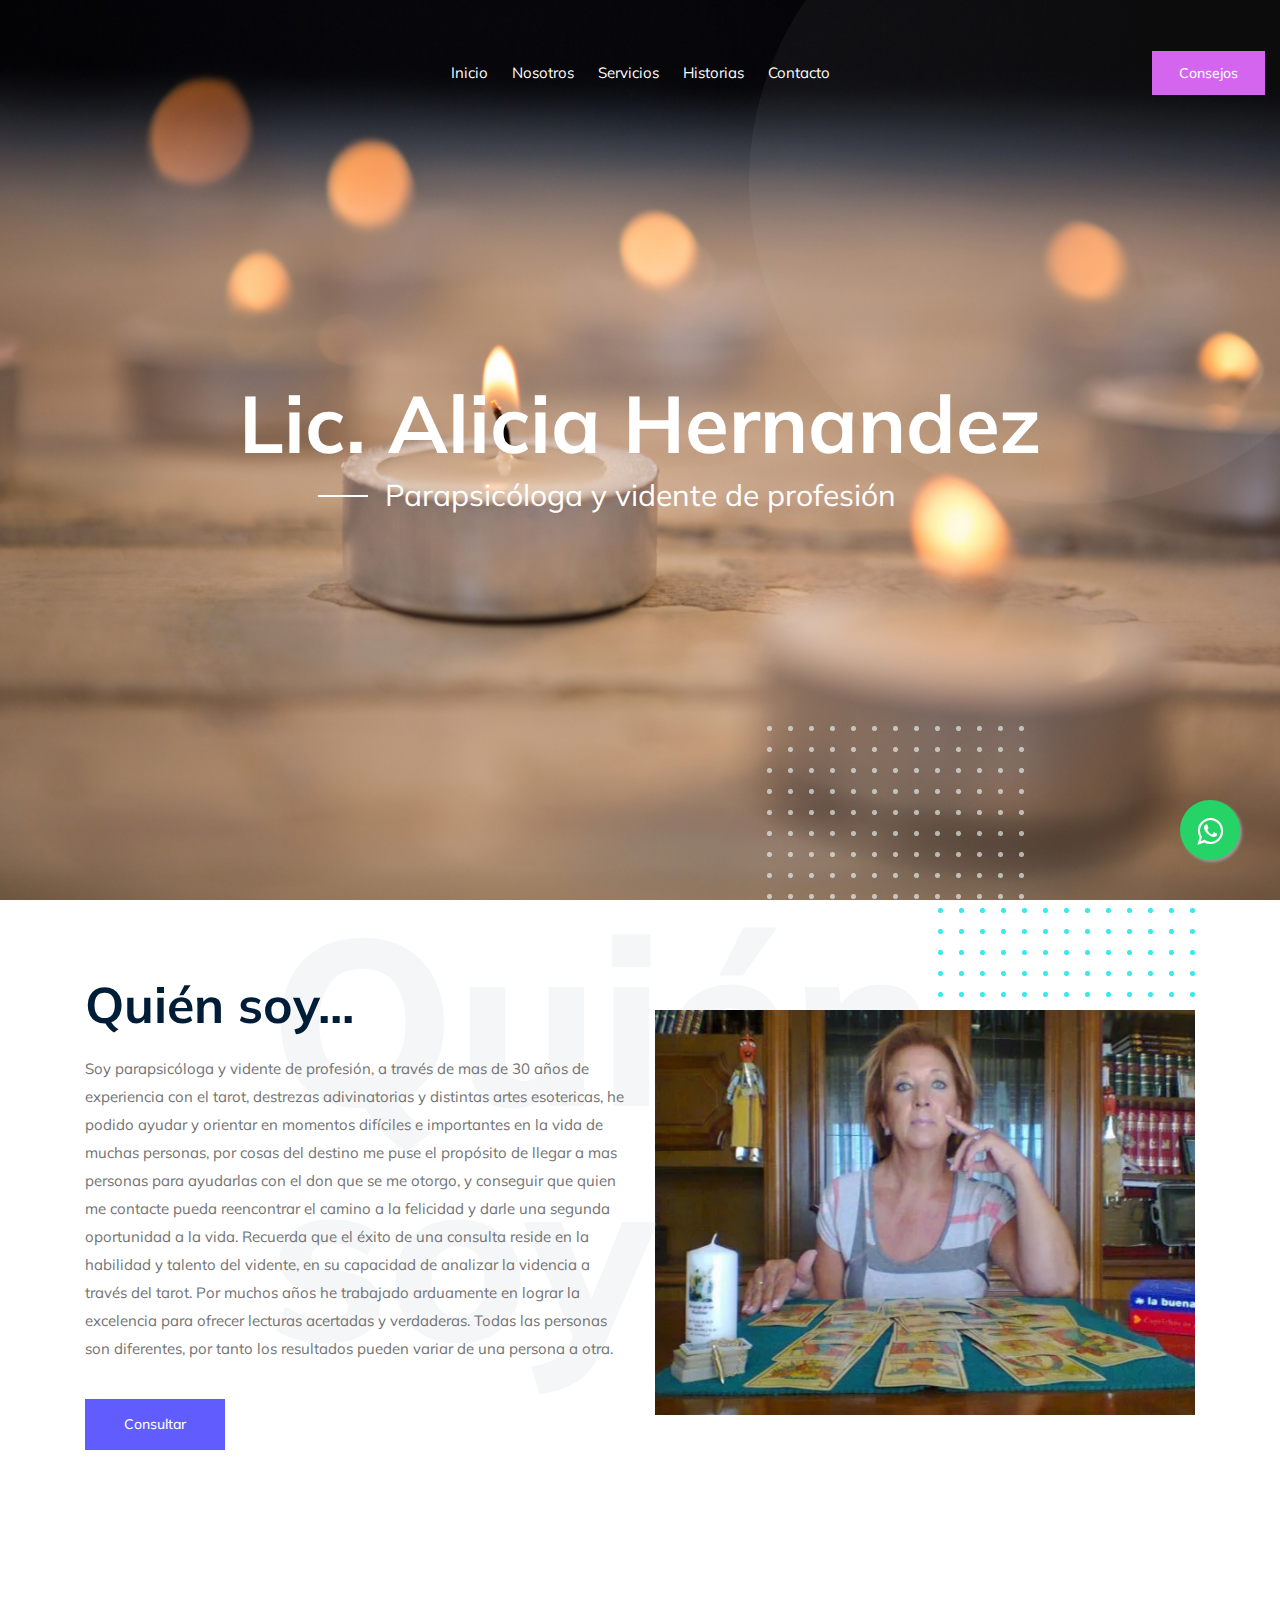
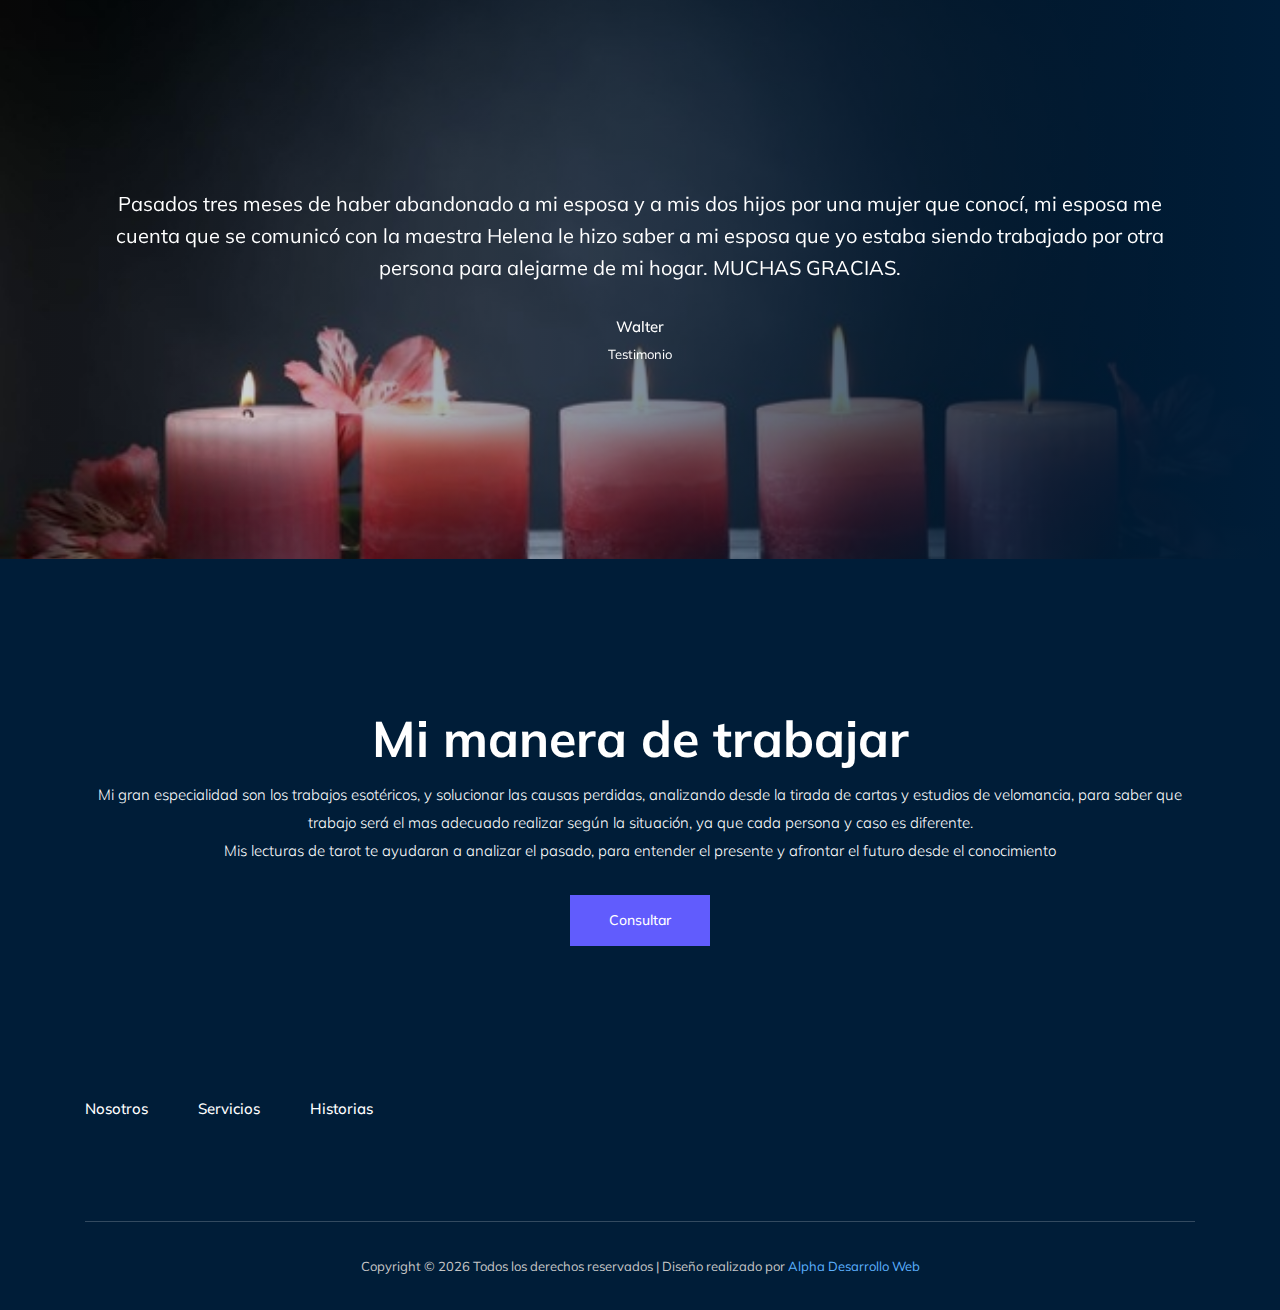
==== commit cd362ba9: "detalles" ====
--- a/about.html
+++ b/about.html
@@ -4,7 +4,7 @@
 <head>
     <meta charset="utf-8">
     <meta http-equiv="x-ua-compatible" content="ie=edge">
-    <title>Orientación</title>
+    <title>Nosotros</title>
     <meta name="description" content="Orientación sobre el amor">
     <meta name="viewport" content="width=device-width, initial-scale=1">
 
@@ -31,10 +31,10 @@
     <!--[if lte IE 9]>
             <p class="browserupgrade">You are using an <strong>outdated</strong> browser. Please <a href="https://browsehappy.com/">upgrade your browser</a> to improve your experience and security.</p>
         <![endif]-->
-        <link rel="stylesheet" href="https://maxcdn.bootstrapcdn.com/font-awesome/4.5.0/css/font-awesome.min.css">
-        <a href="https://api.whatsapp.com/send?phone=51955081075&text=Hola%21%20Quisiera%20m%C3%A1s%20informaci%C3%B3n%20sobre%20Varela%202." class="float" target="_blank">
+    <link rel="stylesheet" href="https://maxcdn.bootstrapcdn.com/font-awesome/4.5.0/css/font-awesome.min.css">
+    <a href="https://api.whatsapp.com/send?phone=+543536579442&text=Hola%21%20Quisiera%20m%C3%A1s%20informaci%C3%B3n%20%20%20." class="float" target="_blank">
         <i class="fa fa-whatsapp my-float"></i>
-        </a>
+    </a>
     <!-- header-start -->
     <header>
         <div class="header-area ">
@@ -63,7 +63,7 @@
                         <div class="col-xl-3 col-lg-3 d-none d-lg-block">
                             <div class="Appointment">
                                 <div class="book_btn d-none d-lg-block">
-                                    <a href="#">Consejos</a>
+                                    <a href="https://api.whatsapp.com/send?phone=+543536579442&text=Hola%21%20Quisiera%20m%C3%A1s%20informaci%C3%B3n%20%20%20.">Consejos</a>
                                 </div>
                             </div>
                         </div>
@@ -118,7 +118,7 @@
                             oportunidad a la vida. Recuerda que el éxito de una consulta reside en la habilidad y talento del vidente, en su capacidad de analizar la videncia a través del tarot. Por muchos años he trabajado arduamente en lograr la excelencia
                             para ofrecer lecturas acertadas y verdaderas. Todas las personas son diferentes, por tanto los resultados pueden variar de una persona a otra.</p>
                         <div class="download_cv">
-                            <a class="boxed-btn3" href="#">Consultar</a>
+                            <a class="boxed-btn3" href="https://api.whatsapp.com/send?phone=+543536579442&text=Hola%21%20Quisiera%20m%C3%A1s%20informaci%C3%B3n%20%20%20.">Consultar</a>
                         </div>
                     </div>
                 </div>
@@ -203,7 +203,7 @@
                         <h3>Mi manera de trabajar</h3>
                         <p>Mi gran especialidad son los trabajos esotéricos, y solucionar las causas perdidas, analizando desde la tirada de cartas y estudios de velomancia, para saber que trabajo será el mas adecuado realizar según la situación, ya que
                             cada persona y caso es diferente. <br> Mis lecturas de tarot te ayudaran a analizar el pasado, para entender el presente y afrontar el futuro desde el conocimiento</p>
-                        <a class="boxed-btn3" href="#">Consultar</a>
+                        <a class="boxed-btn3" href="https://api.whatsapp.com/send?phone=+543536579442&text=Hola%21%20Quisiera%20m%C3%A1s%20informaci%C3%B3n%20%20%20.">Consultar</a>
                     </div>
                 </div>
             </div>
@@ -218,9 +218,9 @@
                     <div class="col-xl-6 col-md-6">
                         <div class="menu_links">
                             <ul>
-                                <li><a href="#">Nosotros</a></li>
-                                <li><a href="#">Servicios</a></li>
-                                <li><a href="#">Historias</a></li>
+                                <li><a href="about.html">Nosotros</a></li>
+                                <li><a href="services.html">Servicios</a></li>
+                                <li><a href="portfolio.html">Historias</a></li>
                             </ul>
                         </div>
                     </div>
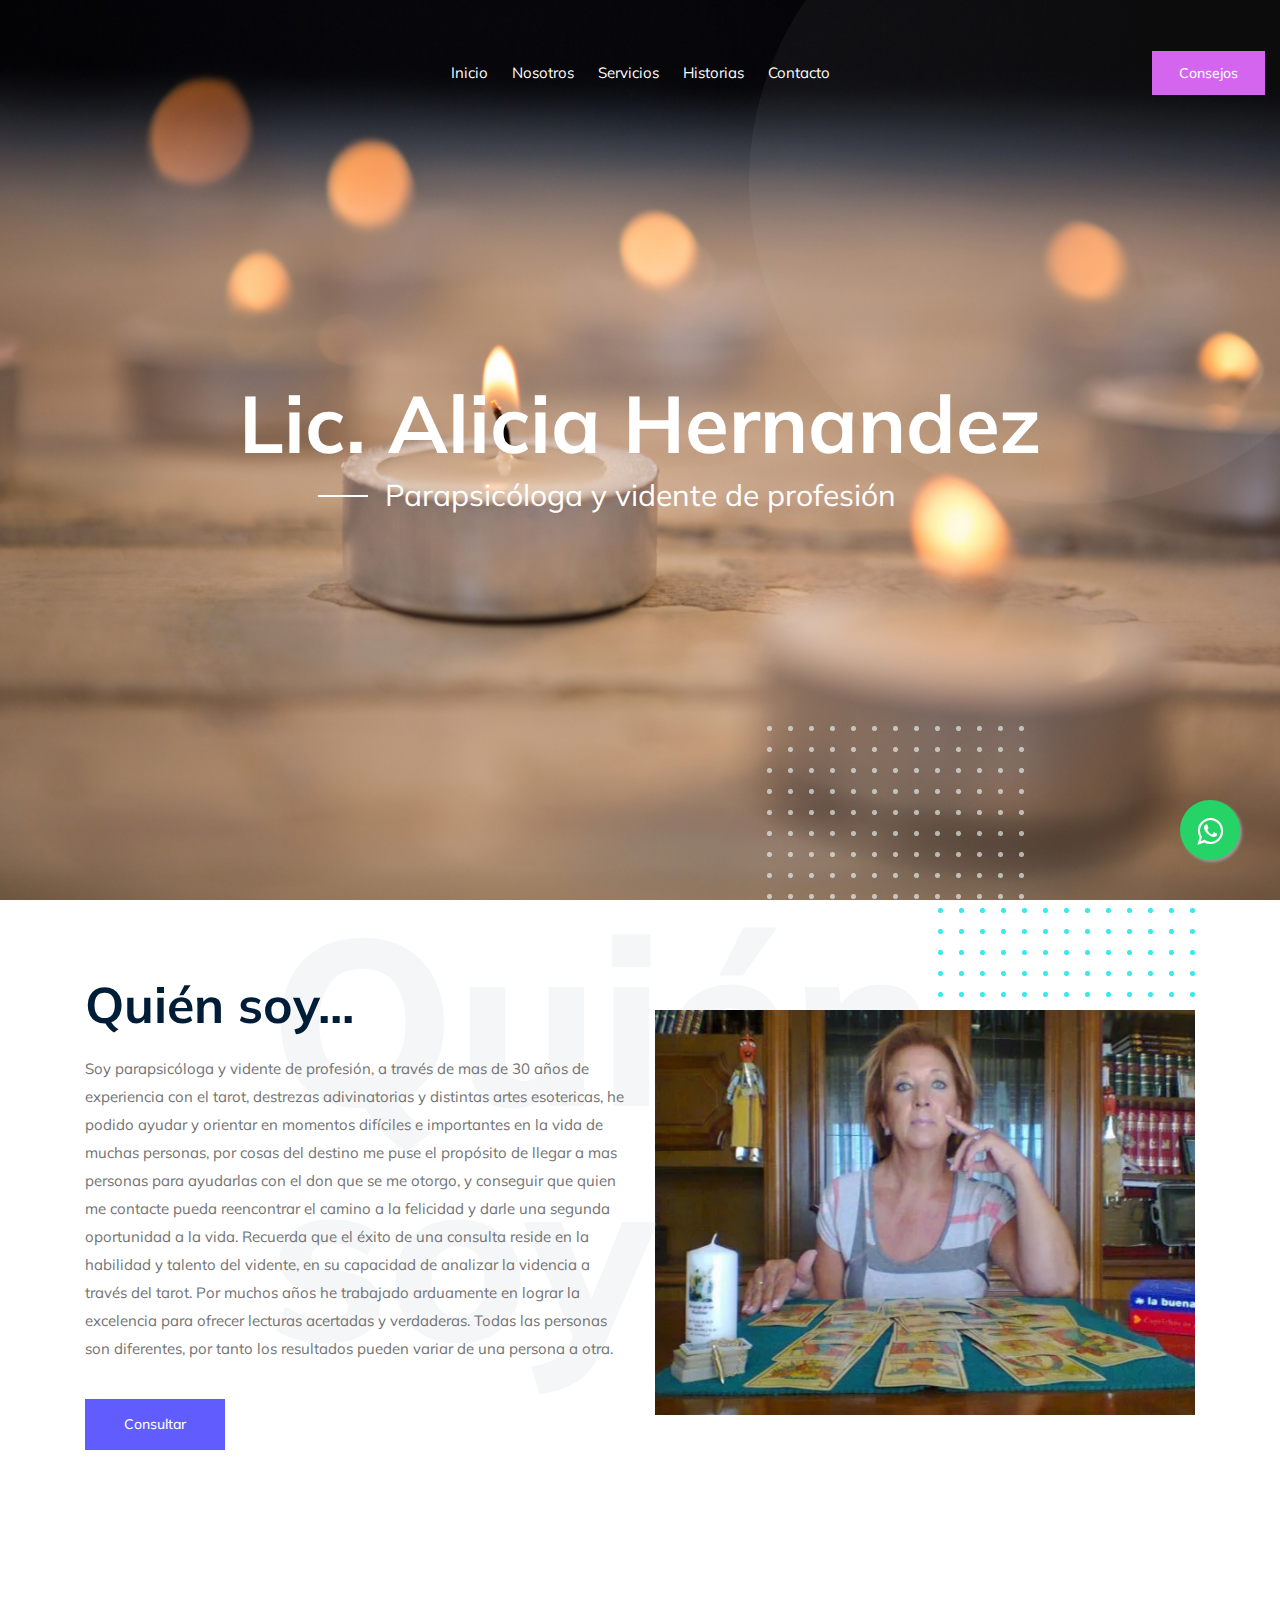
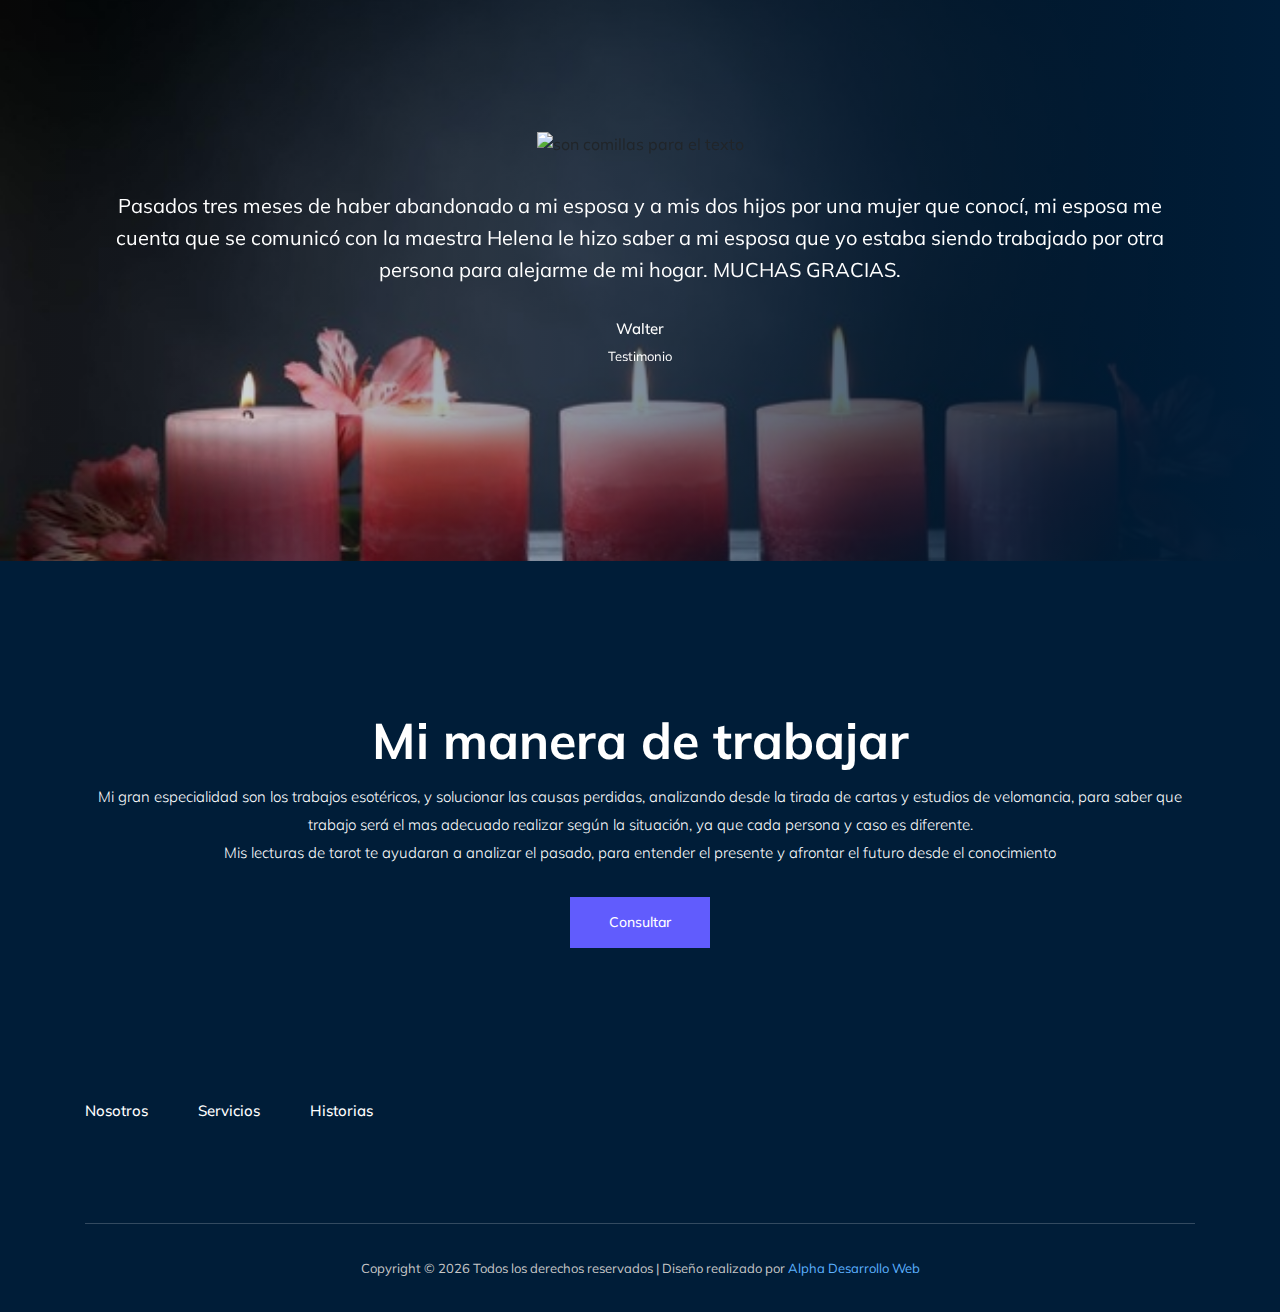
==== commit 5b19c11a: "mejoras Seo" ====
--- a/about.html
+++ b/about.html
@@ -4,9 +4,12 @@
 <head>
     <meta charset="utf-8">
     <meta http-equiv="x-ua-compatible" content="ie=edge">
-    <title>Nosotros</title>
-    <meta name="description" content="Orientación sobre el amor">
+    <title>Nuestra historia</title>
+    <meta name="description" content="toda nuestra experiencia puesta al servicio de la gente">
     <meta name="viewport" content="width=device-width, initial-scale=1">
+    <link rel=“canonical” href=“https://tarotconamor.com/tarotconamor-about” />
+
+
 
     <!-- <link rel="manifest" href="site.webmanifest"> -->
     <!-- Place favicon.ico in the root directory -->
@@ -83,16 +86,16 @@
     <div class="slider_area">
         <div class="single_slider  d-flex align-items-center slider_bg_1">
             <div class="shap_pattern d-none d-lg-block">
-                <img src="img/about/grid.png" alt="">
+                <img src="img/about/grid.png" alt="color especial de pagina">
             </div>
 
             <div class="container">
                 <div class="row align-items-center">
                     <div class="col-xl-12">
                         <div class="slider_text text-center">
-                            <h3>
+                            <h1>
                                 Lic. Alicia Hernandez
-                            </h3>
+                            </h1>
                             <span>Parapsicóloga y vidente de profesión</span>
                         </div>
                     </div>
@@ -149,7 +152,7 @@
                         <div class="single_carousel">
                             <div class="single_testmonial text-center">
                                 <div class="quote">
-                                    <img src="img/testmonial/quote.svg" alt="">
+                                    <img src="img/testmonial/quote.svg" alt="son comillas para el texto">
                                 </div>
                                 <p>Pasados tres meses de haber abandonado a mi esposa y a mis dos hijos por una mujer que conocí, mi esposa me cuenta que se comunicó <br> con la maestra Helena le hizo saber a mi esposa que yo estaba <br> siendo trabajado
                                     por otra persona para alejarme de mi hogar. MUCHAS GRACIAS. </p>
@@ -163,7 +166,7 @@
                         <div class="single_carousel">
                             <div class="single_testmonial text-center">
                                 <div class="quote">
-                                    <img src="img/testmonial/quote.svg" alt="">
+                                    <img src="img/testmonial/quote.svg" alt="son comillas para el texto">
                                 </div>
                                 <p>Escribo este testimonio no solo por un dar un agradecimiento infinito si no también para que otras personas que al igual que yo <br> ufrían día y noche sin encontrar una luz una salida tengan la oportunidad de recibir una
                                     orientación sincera y <br> profesional con la cual encuentren paz y solución definitiva a sus problemas. Gracias Helena puedo decir que soy feliz de nuevo.
@@ -178,7 +181,7 @@
                         <div class="single_carousel">
                             <div class="single_testmonial text-center">
                                 <div class="quote">
-                                    <img src="img/testmonial/quote.svg" alt="">
+                                    <img src="img/testmonial/quote.svg" alt="son comillas para el texto">
                                 </div>
                                 <p>Les contare que me engañaron en varias oportunidades, Hasta que conocí a Helena por un anuncio que circulaba en Internet, la contacte, conversamos y me pidió que le contara mi problema para ver si podía ayudarme y <br>                                    me dijo que si había solución, pero al final con tanta duda quede con Helena para que hiciera el trabajo de amarre, en menos de lo que yo esperaba después de hacer el trabajo <br> de amarre mi pareja regresó. Ella regreso
                                     gracias al trabajo del la maestra Helena, recomiendo ciegamente sus trabajos. </p>
--- a/css/style.css
+++ b/css/style.css
@@ -20,31 +20,35 @@
 @import url("https://fonts.googleapis.com/css?family=Muli:300,300i,400,400i,600,600i,700,700i,800,800i,900&display=swap");
 
 /* line 5, ../../Arafath/CL/CL October/218 PORTFOLIO/HTML/scss/theme-default.scss */
+
+
 /* whatsapp */
 
-.float{
-	position:fixed;
-	width:60px;
-	height:60px;
-	bottom:40px;
-	right:40px;
-	background-color:#25d366;
-	color:#FFF;
-	border-radius:50px;
-	text-align:center;
-  font-size:30px;
-	box-shadow: 2px 2px 3px #999;
-  z-index:100;
-}
+.float {
+    position: fixed;
+    width: 60px;
+    height: 60px;
+    bottom: 40px;
+    right: 40px;
+    background-color: #25d366;
+    color: #FFF;
+    border-radius: 50px;
+    text-align: center;
+    font-size: 30px;
+    box-shadow: 2px 2px 3px #999;
+    z-index: 100;
+}
+
 .float:hover {
-	text-decoration: none;
-	color: #25d366;
-  background-color:#fff;
-}
-
-.my-float{
-	margin-top:16px;
-}
+    text-decoration: none;
+    color: #25d366;
+    background-color: #fff;
+}
+
+.my-float {
+    margin-top: 16px;
+}
+
 body {
     font-family: "Muli", sans-serif;
     font-weight: normal;
@@ -1908,7 +1912,7 @@
 
 /* line 141, ../../Arafath/CL/CL October/218 PORTFOLIO/HTML/scss/_slider.scss */
 
-.slider_area .single_slider .slider_text h3 {
+.slider_area .single_slider .slider_text h1 {
     color: #FFF;
     font-family: "Muli", sans-serif;
     font-size: 80px;
@@ -1920,21 +1924,21 @@
 
 @media (max-width: 767px) {
     /* line 149, ../../Arafath/CL/CL October/218 PORTFOLIO/HTML/scss/_slider.scss */
-    .slider_area .single_slider .slider_text h3 br {
+    .slider_area .single_slider .slider_text h1 br {
         display: none;
     }
 }
 
 @media (min-width: 768px) and (max-width: 991px) {
     /* line 149, ../../Arafath/CL/CL October/218 PORTFOLIO/HTML/scss/_slider.scss */
-    .slider_area .single_slider .slider_text h3 br {
+    .slider_area .single_slider .slider_text h1 br {
         display: none;
     }
 }
 
 @media (min-width: 992px) and (max-width: 1200px) {
     /* line 149, ../../Arafath/CL/CL October/218 PORTFOLIO/HTML/scss/_slider.scss */
-    .slider_area .single_slider .slider_text h3 br {
+    .slider_area .single_slider .slider_text h1 br {
         display: none;
     }
 }
@@ -1942,13 +1946,13 @@
 
 /* line 160, ../../Arafath/CL/CL October/218 PORTFOLIO/HTML/scss/_slider.scss */
 
-.slider_area .single_slider .slider_text h3 span {
+.slider_area .single_slider .slider_text h1 span {
     font-weight: 700;
 }
 
 @media (max-width: 767px) {
     /* line 141, ../../Arafath/CL/CL October/218 PORTFOLIO/HTML/scss/_slider.scss */
-    .slider_area .single_slider .slider_text h3 {
+    .slider_area .single_slider .slider_text h1 {
         font-size: 30px;
         line-height: 35px;
     }
@@ -1956,7 +1960,7 @@
 
 @media (min-width: 768px) and (max-width: 991px) {
     /* line 141, ../../Arafath/CL/CL October/218 PORTFOLIO/HTML/scss/_slider.scss */
-    .slider_area .single_slider .slider_text h3 {
+    .slider_area .single_slider .slider_text h1 {
         font-size: 30px;
         line-height: 35px;
     }
@@ -1964,7 +1968,7 @@
 
 @media (min-width: 992px) and (max-width: 1200px) {
     /* line 141, ../../Arafath/CL/CL October/218 PORTFOLIO/HTML/scss/_slider.scss */
-    .slider_area .single_slider .slider_text h3 {
+    .slider_area .single_slider .slider_text h1 {
         font-size: 45px;
         letter-spacing: 3px;
         line-height: 55px;
